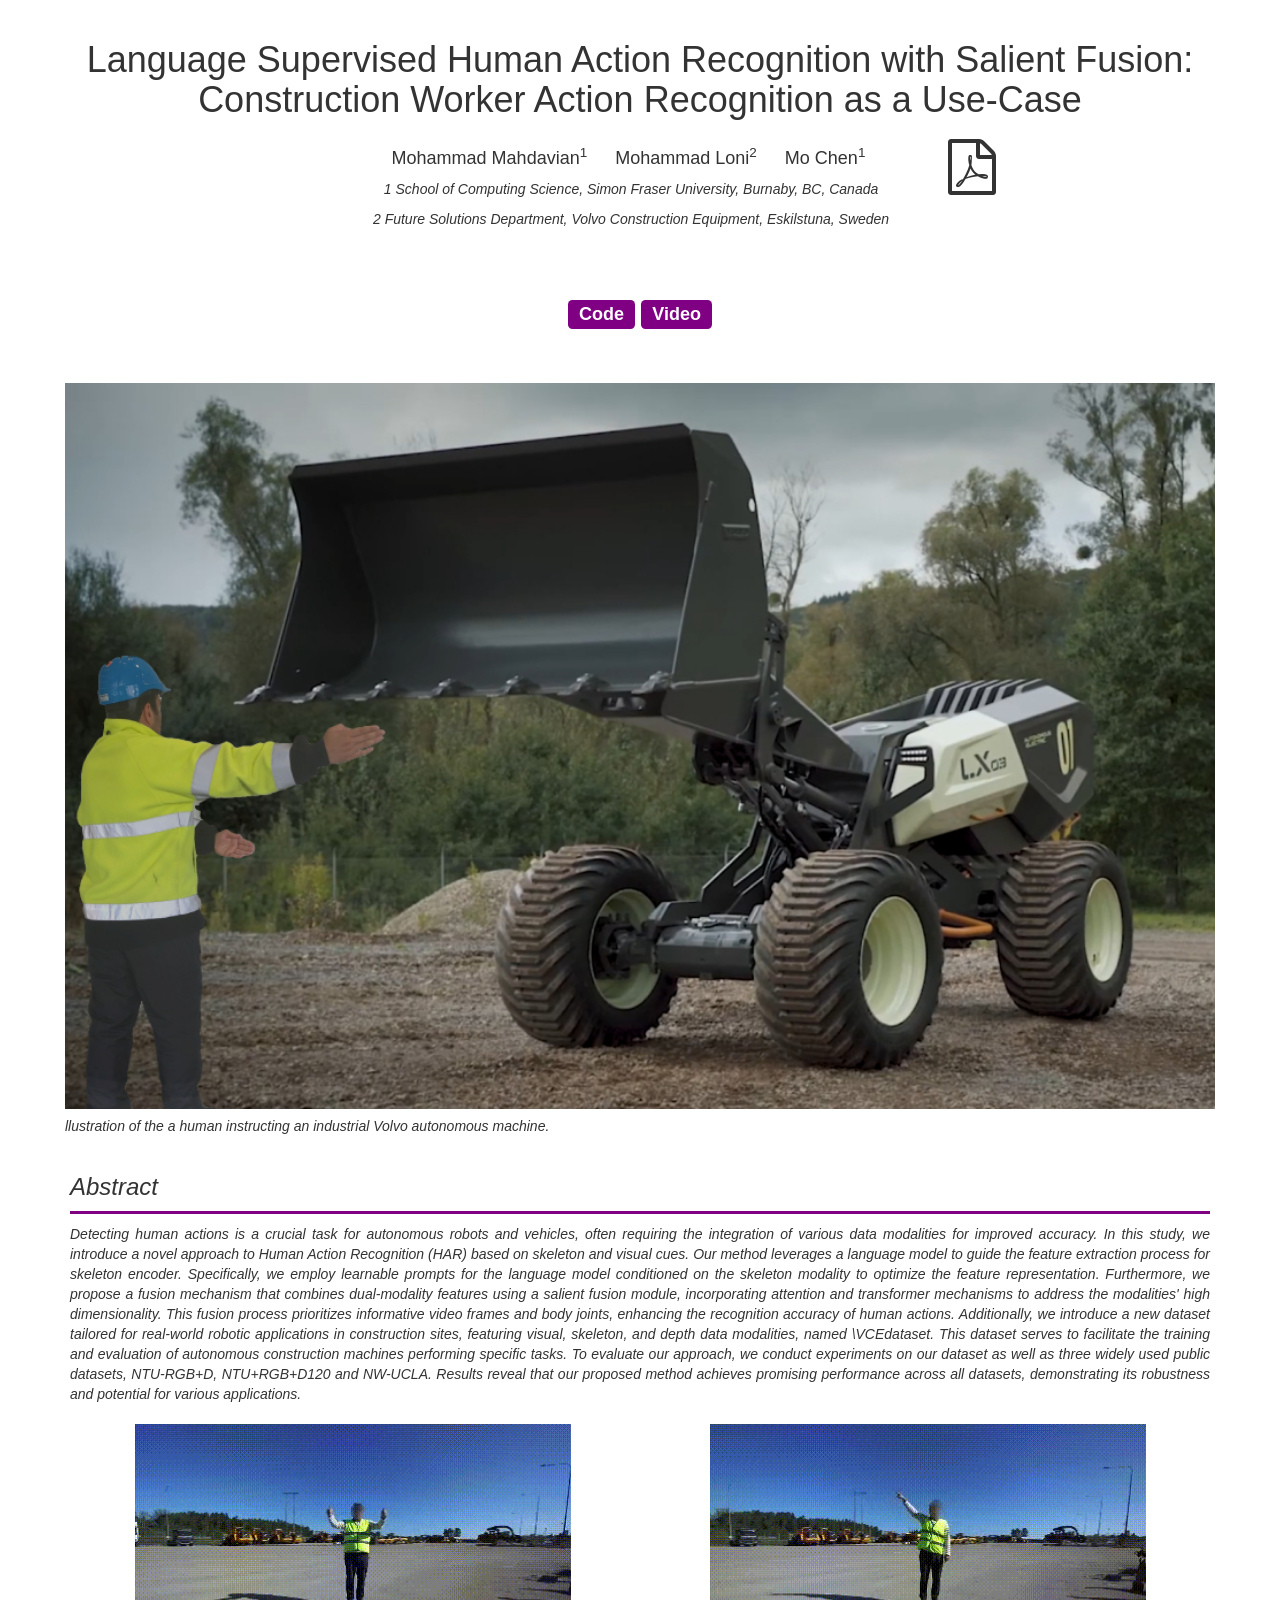
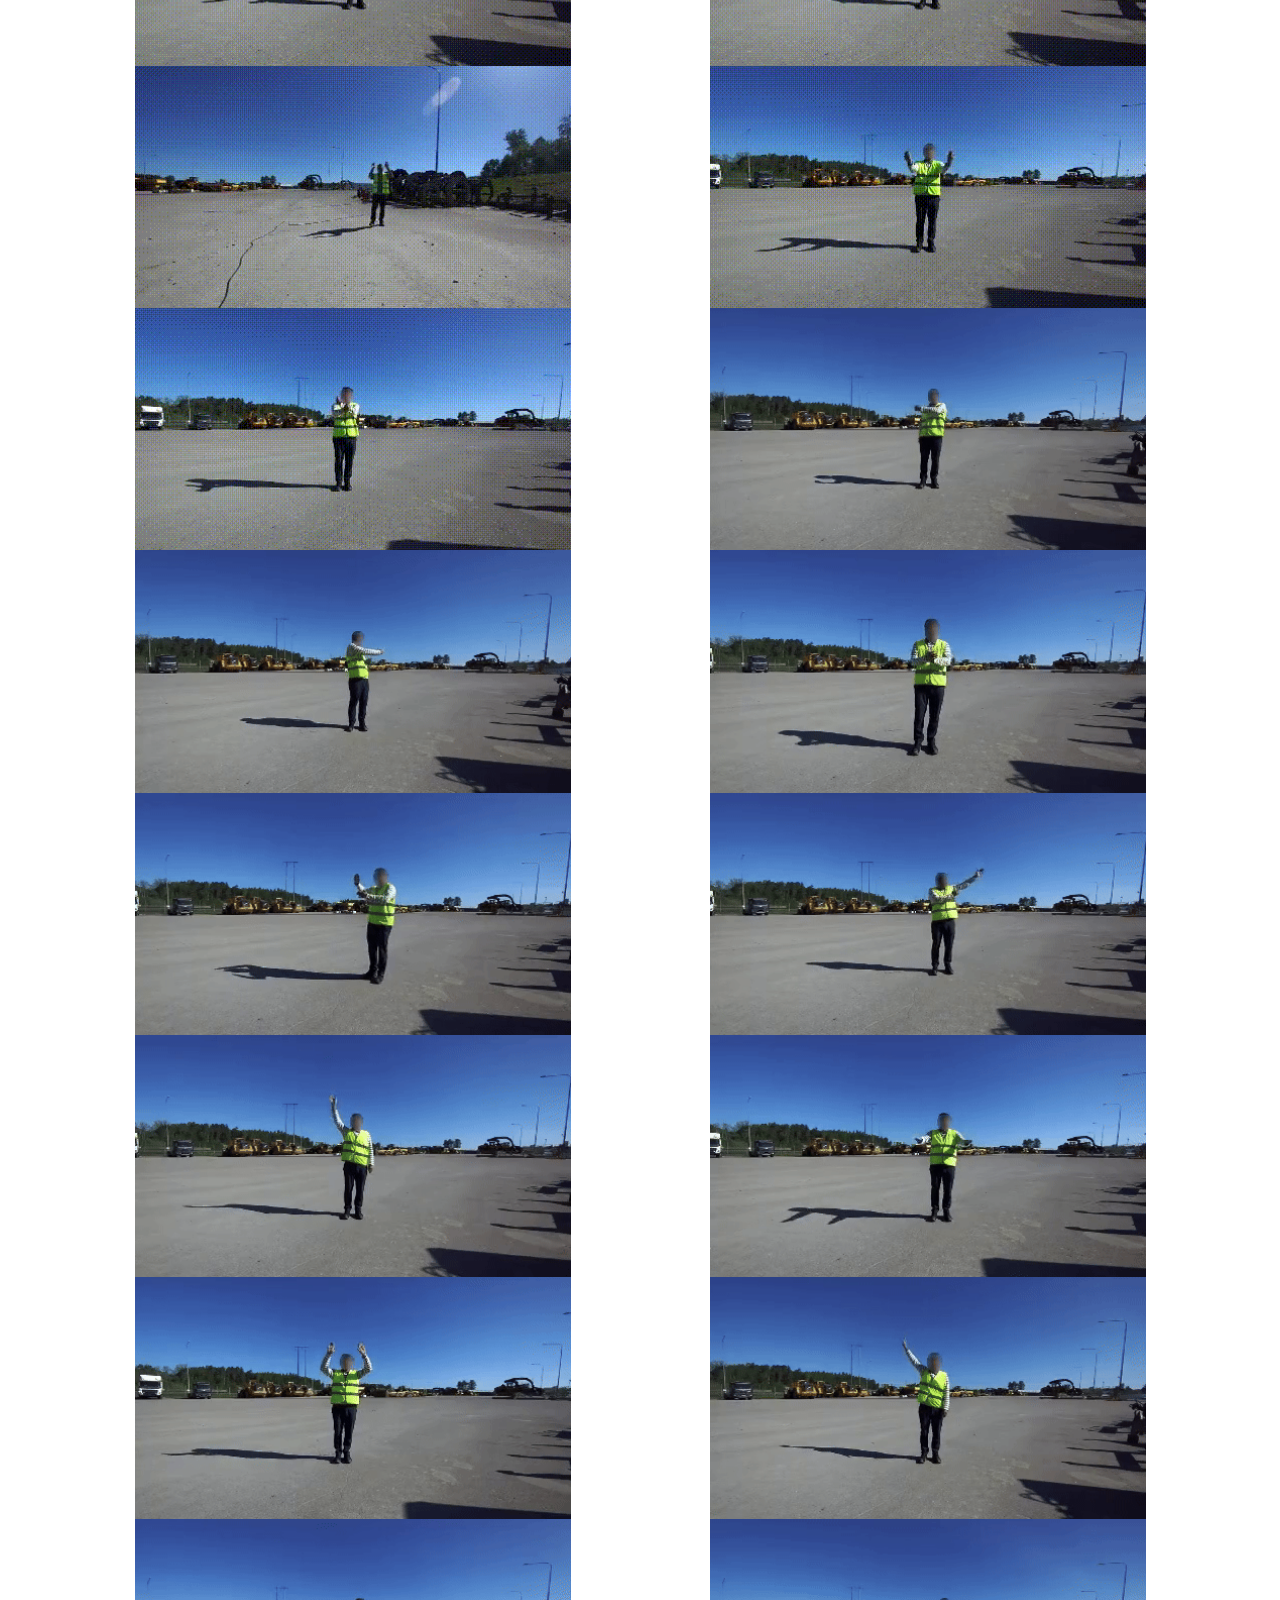
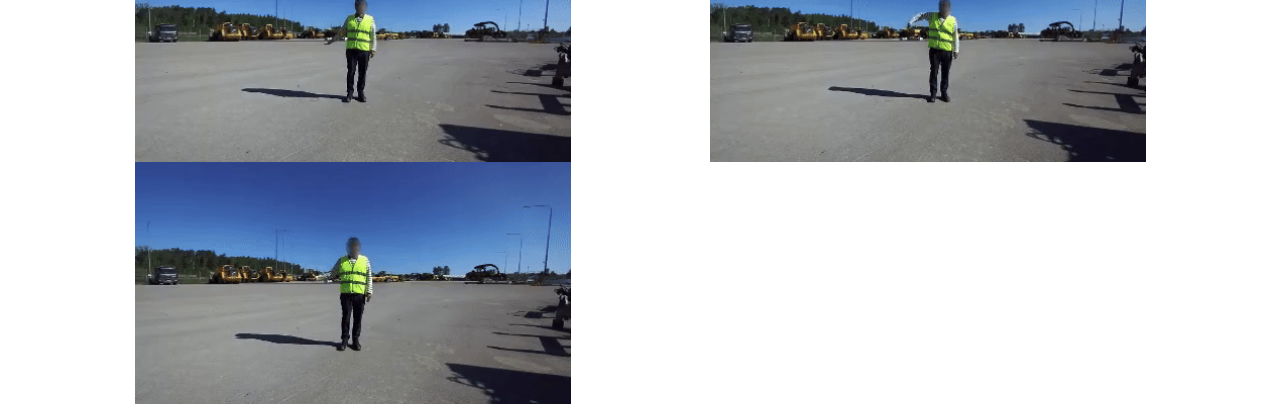
==== ls_har/index.html @ cda3a7a1 "update" ====
<html lang="en">
<head>
    <title>LS_HAR</title>
    <meta name="description" content="Project page for Language Supervised Human Action Recognition with Salient Fusion: Construction Worker Action Recognition as a Use-Case.">
    <meta name="viewport" content="width=device-width, initial-scale=1, user-scalable=yes">
    <meta charset="utf-8">

    <link rel="stylesheet" href="https://maxcdn.bootstrapcdn.com/bootstrap/3.4.1/css/bootstrap.min.css">
    <link rel="stylesheet" href="https://cdnjs.cloudflare.com/ajax/libs/font-awesome/4.7.0/css/font-awesome.min.css">
    <link href="style.css" rel="stylesheet">
    <script src="https://ajax.googleapis.com/ajax/libs/jquery/3.4.1/jquery.min.js"></script>
    <script src="https://maxcdn.bootstrapcdn.com/bootstrap/3.4.1/js/bootstrap.min.js"></script>    
</head>
<body>


<!--Title-->    
<div class="container" style="text-align:center; padding:2rem 15px">
    <div class="row" style="text-align:center">
        <h1>Language Supervised Human Action Recognition with Salient Fusion: Construction Worker Action Recognition as a Use-Case</h1>
    </div>
    <div class="row" style="text-align:center">
        <div class="col-xs-0 col-md-3"></div>
        <div class="col-xs-12 col-md-6">
        <h4>
            <!-- How to write authors and how to do we need links?-->
            <nobr>Mohammad Mahdavian<sup>1</sup></nobr><sup></sup> &emsp;
            <nobr>Mohammad Loni<sup>2</sup></nobr><sup></sup> &emsp;
            <nobr>Mo Chen<sup>1</sup></nobr><sup></sup> </a>&emsp;
        </h4>

        <p><em><center>1 School of Computing Science, Simon Fraser University, Burnaby, BC, Canada  &emsp;</center></em></p>
        <p><em><center>2 Future Solutions Department, Volvo Construction Equipment, Eskilstuna, Sweden  &emsp;</center></em></p>

            <!-- <sup>2</sup> Shanghai Jiao Tong University &emsp;
        <sup>3</sup> Tencent AI Lab, Shenzhen -->
        <!-- Rosie Labs, <nobr>Simon Fraser University</nobr>, <nobr>Burnaby</nobr>, British Columbia,
        <nobr>Canada</nobr> -->
        </div>
        <div class="hidden-xs hidden-sm col-md-1" style="text-align:left; margin-left:0px; margin-right:0px">
        <a href="" style="color:inherit">
            <i class="fa fa-file-pdf-o fa-4x"></i></a> 
        </div>
        <!-- <div class="hidden-xs hidden-sm col-md-2" style="text-align:left; margin-left:0px;">
        <a href="https://github.com/monniert/dti-clustering" style="color:inherit">
            <i class="fa fa-github fa-4x"></i></a>
        </div> -->
    </div>
</div>





<!--Links-->
<div class="container" style="text-align:center; padding:1rem">
    <h3 style="text-align:center; padding-top:1rem; padding-bottom: 2em">
      <!--<a class="label label-info" href="resrc/paper.pdf">Paper</a>
      <a class="label label-info" href="resrc/annotate_no_gpt.csv">Annotations</a>
      <a class="label label-info" href="resrc/annotate_gpt.csv">Annotations  w/Results</a>
      <a class="label label-info" href="https://dev9032.d1ab6be83l9u2m.amplifyapp.com/">Annotation Website</a>
      <a class="label label-info" href="resrc/ref.bib">BibTeX</a> -->
        
      <!--       <a class="label label-info" href="resrc/arxiv-followahead.pdf">arxiv</a> -->
      <a class="label label-info" href="https://github.com/saharLeisiazar/follow-ahead-ros">Code</a>
      <a class="label label-info" href="https://youtu.be/1O9NRZH03aY">Video</a>
    </h3>
    <img src="resrc/VCE_Usecase_5.jpg" alt="teaser.png" class="text-center" style="width: 100%; max-width: 2000px">
    <p><h5><em>llustration of the a human instructing an industrial Volvo autonomous machine.</h5></p>    
</div>



<div class="container">
    <h3>Abstract</h3>
    <hr/>
    <p>
Detecting human actions is a crucial task for autonomous robots and vehicles, often requiring the integration of various data modalities for improved accuracy. 
        In this study, we introduce a novel approach to Human Action Recognition (HAR) based on skeleton and visual cues. Our method leverages a language model to guide the feature extraction process for skeleton encoder. 
        Specifically, we employ learnable prompts for the language model conditioned on the skeleton modality to optimize the feature representation. 
        Furthermore, we propose a fusion mechanism that combines dual-modality features using a salient fusion module, incorporating attention and transformer mechanisms to address the modalities' high dimensionality. 
        This fusion process prioritizes informative video frames and body joints, enhancing the recognition accuracy of human actions. 
        Additionally, we introduce a new dataset tailored for real-world robotic applications in construction sites, featuring visual, skeleton, and depth data modalities, named \VCEdataset. 
        This dataset serves to facilitate the training and evaluation of autonomous construction machines performing specific tasks. To evaluate our approach,
        we conduct experiments on our dataset as well as three widely used public datasets, NTU-RGB+D, NTU+RGB+D120 and NW-UCLA. 
        Results reveal that our proposed method achieves promising performance across all datasets, demonstrating its robustness and potential for various applications.
    </p>



          <div class="row" style="text-align:center; padding: 1rem">
          <div class="col-sm-6">
              <img src="resrc/gifs/AllOK_1_anonymized.gif" alt="dti.png"  class="text-center" style="width: 80%; max-width: 1100px">
            </div>
            <div class="col-sm-6">
              <img src="resrc/gifs/ArmCircle_1_anonymized.gif" alt="deep_tsf.png"  class="text-center" style="width: 80%; max-width: 1100px">
            </div>
          <div class="col-sm-6">
              <img src="resrc/gifs/BackUp_2_anonymized.gif" alt="deep_tsf.png"  class="text-center" style="width: 80%; max-width: 1100px">
            </div>
            <div class="col-sm-6">
              <img src="resrc/gifs/Come_1_anonymized.gif" alt="dti.png"  class="text-center" style="width: 80%; max-width: 1100px">
            </div>
            <div class="col-sm-6">
              <img src="resrc/gifs/Emergency_1_anonymized.gif" alt="deep_tsf.png"  class="text-center" style="width: 80%; max-width: 1100px">
            </div>
            <div class="col-sm-6">
              <img src="resrc/gifs/Exc_Swing_Left_1_anonymized-ezgif.com-video-to-gif-converter.gif" alt="deep_tsf.png"  class="text-center" style="width: 80%; max-width: 1100px">
            </div>
            <div class="col-sm-6">
              <img src="resrc/gifs/Exc_Swing_Right_1_anonymized-ezgif.com-video-to-gif-converter.gif" alt="dti.png"  class="text-center" style="width: 80%; max-width: 1100px">
            </div>
            <div class="col-sm-6">
              <img src="resrc/gifs/FollowMe_Clapping_1_anonymized-ezgif.com-video-to-gif-converter.gif" alt="deep_tsf.png"  class="text-center" style="width: 80%; max-width: 1100px">
            </div>
            <div class="col-sm-6">
              <img src="resrc/gifs/Left_1_anonymized-ezgif.com-video-to-gif-converter.gif" alt="deep_tsf.png"  class="text-center" style="width: 80%; max-width: 1100px">
            </div>
          <div class="col-sm-6">
              <img src="resrc/gifs/Right_1_anonymized-ezgif.com-video-to-gif-converter.gif" alt="dti.png"  class="text-center" style="width: 80%; max-width: 1100px">
            </div>
            <div class="col-sm-6">
              <img src="resrc/gifs/SeeMe_1_anonymized-ezgif.com-video-to-gif-converter.gif" alt="deep_tsf.png"  class="text-center" style="width: 80%; max-width: 1100px">
            </div>
            <div class="col-sm-6">
              <img src="resrc/gifs/Slow_Down_1_anonymized-ezgif.com-video-to-gif-converter.gif" alt="deep_tsf.png"  class="text-center" style="width: 80%; max-width: 1100px">
            </div>
	                <div class="col-sm-6">
              <img src="resrc/gifs/Stop_1_anonymized-ezgif.com-video-to-gif-converter.gif" alt="dti.png"  class="text-center" style="width: 80%; max-width: 1100px">
            </div>
            <div class="col-sm-6">
              <img src="resrc/gifs/WL_Lift_Down_1_anonymized-ezgif.com-video-to-gif-converter.gif" alt="deep_tsf.png"  class="text-center" style="width: 80%; max-width: 1100px">
            </div>
            <div class="col-sm-6">
              <img src="resrc/gifs/WL_Lift_Up_1_anonymized-ezgif.com-video-to-gif-converter.gif" alt="deep_tsf.png"  class="text-center" style="width: 80%; max-width: 1100px">
            </div>
          <div class="col-sm-6">
              <img src="resrc/gifs/WL_Tilt_Down_1_anonymized-ezgif.com-video-to-gif-converter.gif" alt="dti.png"  class="text-center" style="width: 80%; max-width: 1100px">
            </div>
            <div class="col-sm-6">
              <img src="resrc/gifs/WL_Tilt_UP_1_anonymized-ezgif.com-video-to-gif-converter.gif" alt="deep_tsf.png"  class="text-center" style="width: 80%; max-width: 1100px">
            </div>
      </div>


  <!--    <div class="row" style="text-align:center; padding:1rem">
          <div class="col-sm-6">
            <p><h5><center>Performance evaluation of MCTS-DRL in the absence
              of obstacles with the human walking in straight line (left
              figure) and the presence of an obstacle (right figure) in
              which the robot turned left to avoid occlusion. The robot
              and human’s trajectories are shown with points and line,
              respectively. The side bar shows the time starting with the
              purple and ending with red color, respectively.</center></h5></p>
          </div>
          <div class="col-sm-6">
            <p><h5><center>Performance evaluation of MCTS-DRL in the absence
              of obstacles with the human walking in a U -shaped path
              (left figure) and the presence of an obstacle (right figure) in
              which the robot changed its direction to avoid occlusion. The
              robot and human’s orientation is shown with the green arrows
              at the time of direction altering. The robot and human’s
              trajectories are shown with points and line, respectively. The
              side bar shows the time starting with the purple and ending
              with red color, respectively.</center></h5></p>
          </div>
      </div> -->

<!--       <h4 style="padding-top:0.5em">BibTeX</h4>
      If you find this work useful for your research, please cite:
      <div class="card">
        <div class="card-block">
          <pre class="card-text clickselect">
            @inproceedings{X,
            title={An MCTS-DRL Based Obstacle and Occlusion Avoidance Methodology in Robotic Follow-Ahead Applications},
            author={Leisiazar, Sahar AND Park, Edward AND Lim, Angelica AND Chen, Mo},   
            booktitle={IEEE/RSJ International Conference on Intelligent Robots and Systems (IROS)},
            year={2023},
            }
          </pre>
        </div>
      </div> -->

</div>      


</body>
</html>
---- ls_har/style.css ----
h1 {
	margin-bottom: 2rem;
}

h5{
  font-weight: normal;
  text-align: justify;
}
a {
	color: #800084;
}

a:hover {
  color: #cb5920;
  text-decoration: none;
}

hr {
  margin-top: 1rem;
  margin-bottom: 1rem;
  border: 0;
  border-top: 3px solid #800084;
}

hrs {
    margin-top: 1rem;
    margin-bottom: 1rem;
    border: 0;
    border-top: 1px solid #800084;
}

hr.new {
  margin-top: 1rem;
  margin-bottom: 1rem;
  border: 0;
  border-top: 2px solid #800084;
}


p {
  text-align: justify;
}

td {
  font-size: 5px;
  padding: 2px;
  text-align: center;
}

table {
  border-collapse: collapse;
  margin-bottom: 1.3em;
  width:80%;
}

.current_tab{font-weight: bold;}

.subdued_text{
  color: #999999;
  margin: 0px 1em 1em 0px;
}

.blank{
  height: 2em;
  clear: both;
}

.label-info {
  background-color: #800084;
}

.label-info[href]:hover {
  background-color: #cb5920;
}
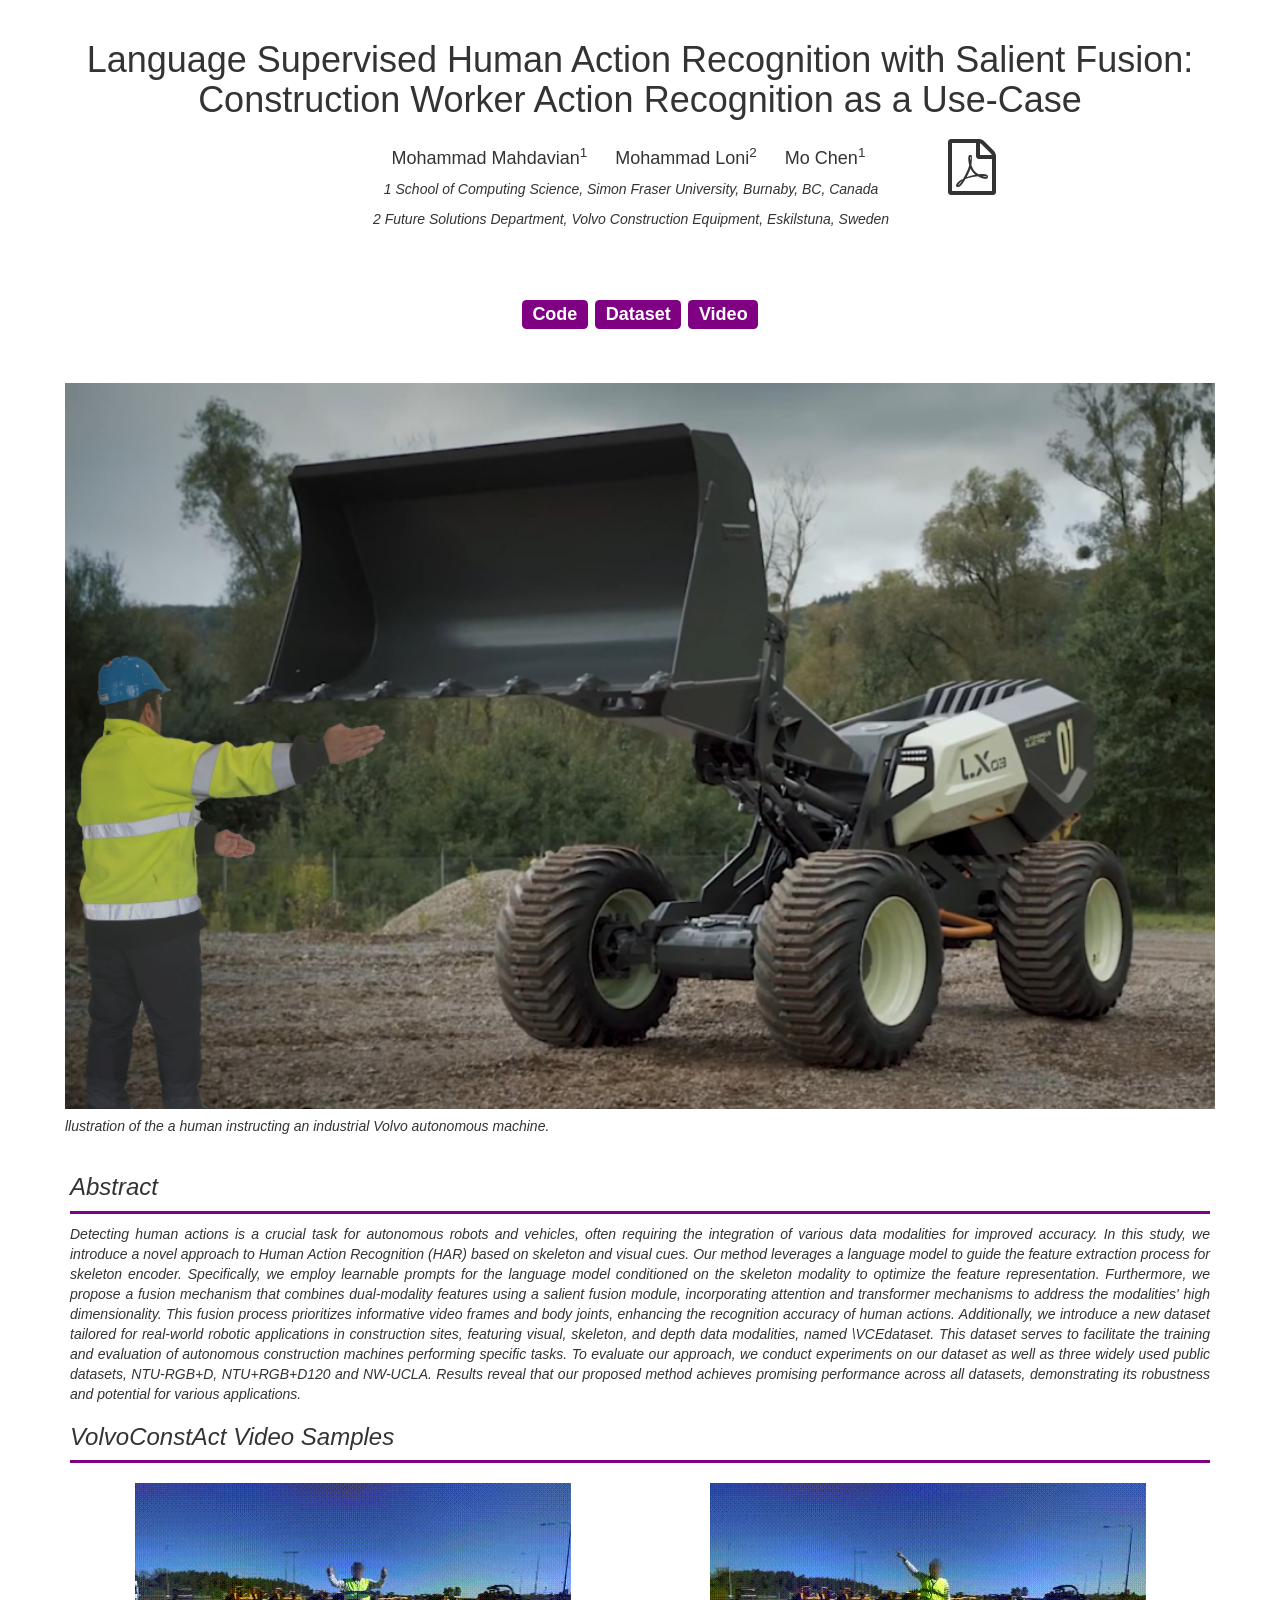
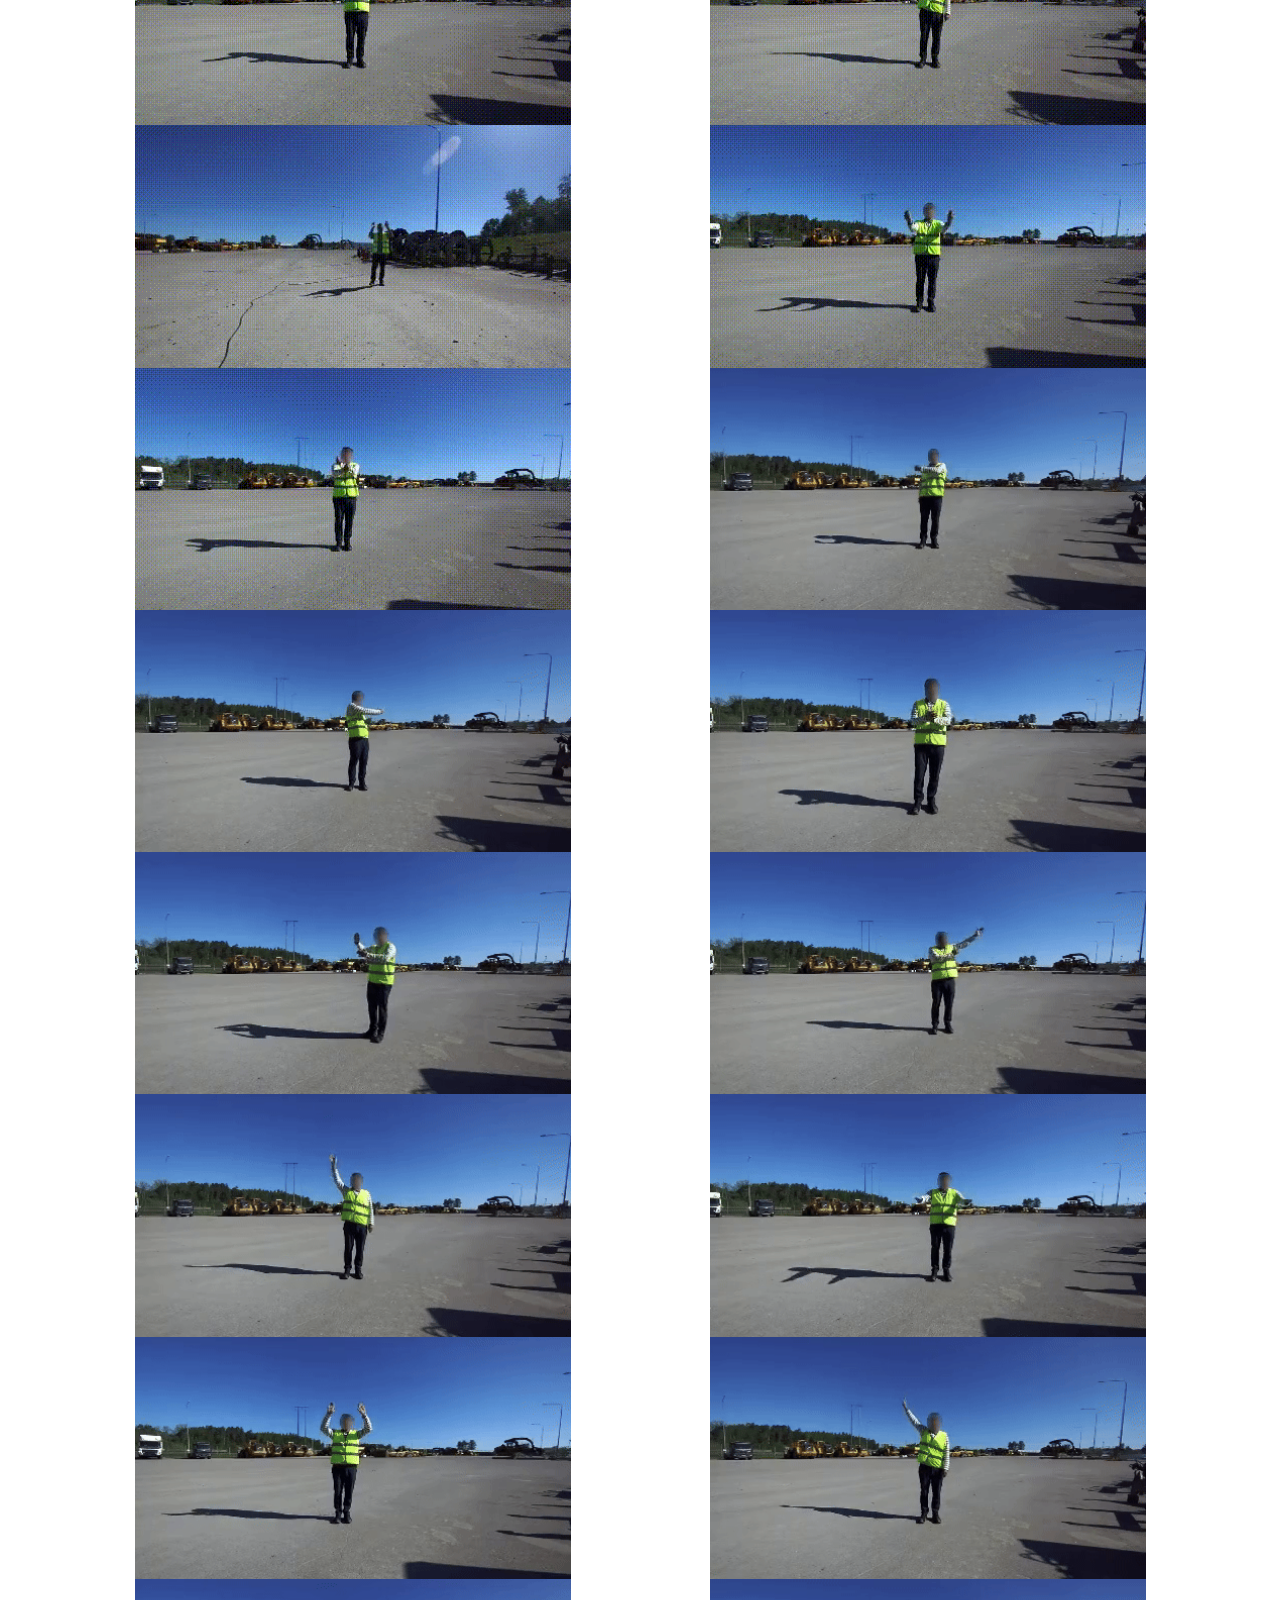
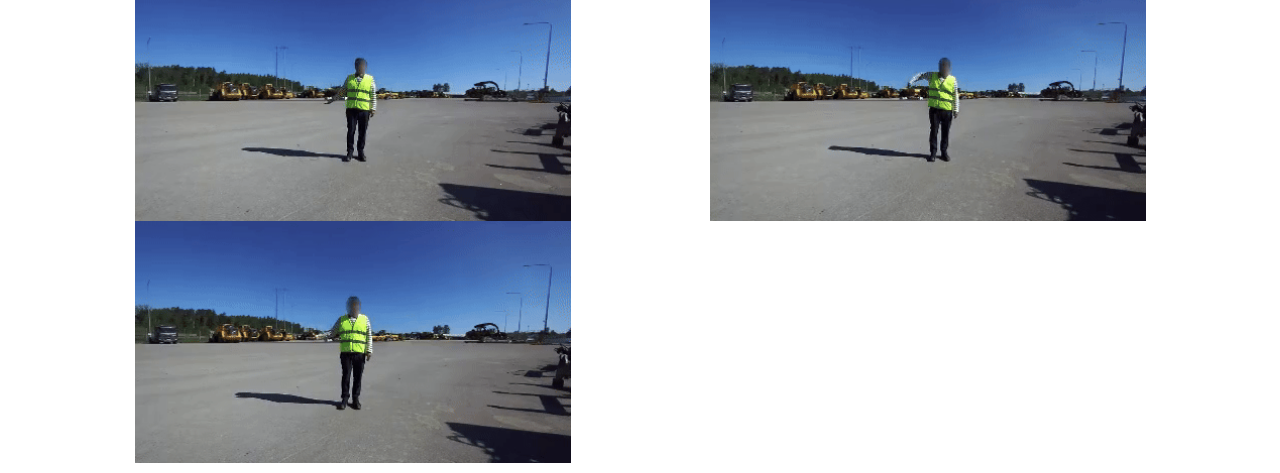
==== commit 56ccbbc4: "update" ====
--- a/ls_har/index.html
+++ b/ls_har/index.html
@@ -62,7 +62,8 @@
       <a class="label label-info" href="resrc/ref.bib">BibTeX</a> -->
         
       <!--       <a class="label label-info" href="resrc/arxiv-followahead.pdf">arxiv</a> -->
-      <a class="label label-info" href="https://github.com/saharLeisiazar/follow-ahead-ros">Code</a>
+      <a class="label label-info" href="https://github.com/VCEET/ConstAct_HAR_SFU">Code</a>
+      <a class="label label-info" href="https://vault.sfu.ca/index.php/s/TsY56IcvQ1hR6F2">Dataset</a>
       <a class="label label-info" href="https://youtu.be/1O9NRZH03aY">Video</a>
     </h3>
     <img src="resrc/VCE_Usecase_5.jpg" alt="teaser.png" class="text-center" style="width: 100%; max-width: 2000px">
@@ -85,6 +86,9 @@
         we conduct experiments on our dataset as well as three widely used public datasets, NTU-RGB+D, NTU+RGB+D120 and NW-UCLA. 
         Results reveal that our proposed method achieves promising performance across all datasets, demonstrating its robustness and potential for various applications.
     </p>
+
+    <h3>VolvoConstAct Video Samples</h3>
+    <hr/>
 
 
 
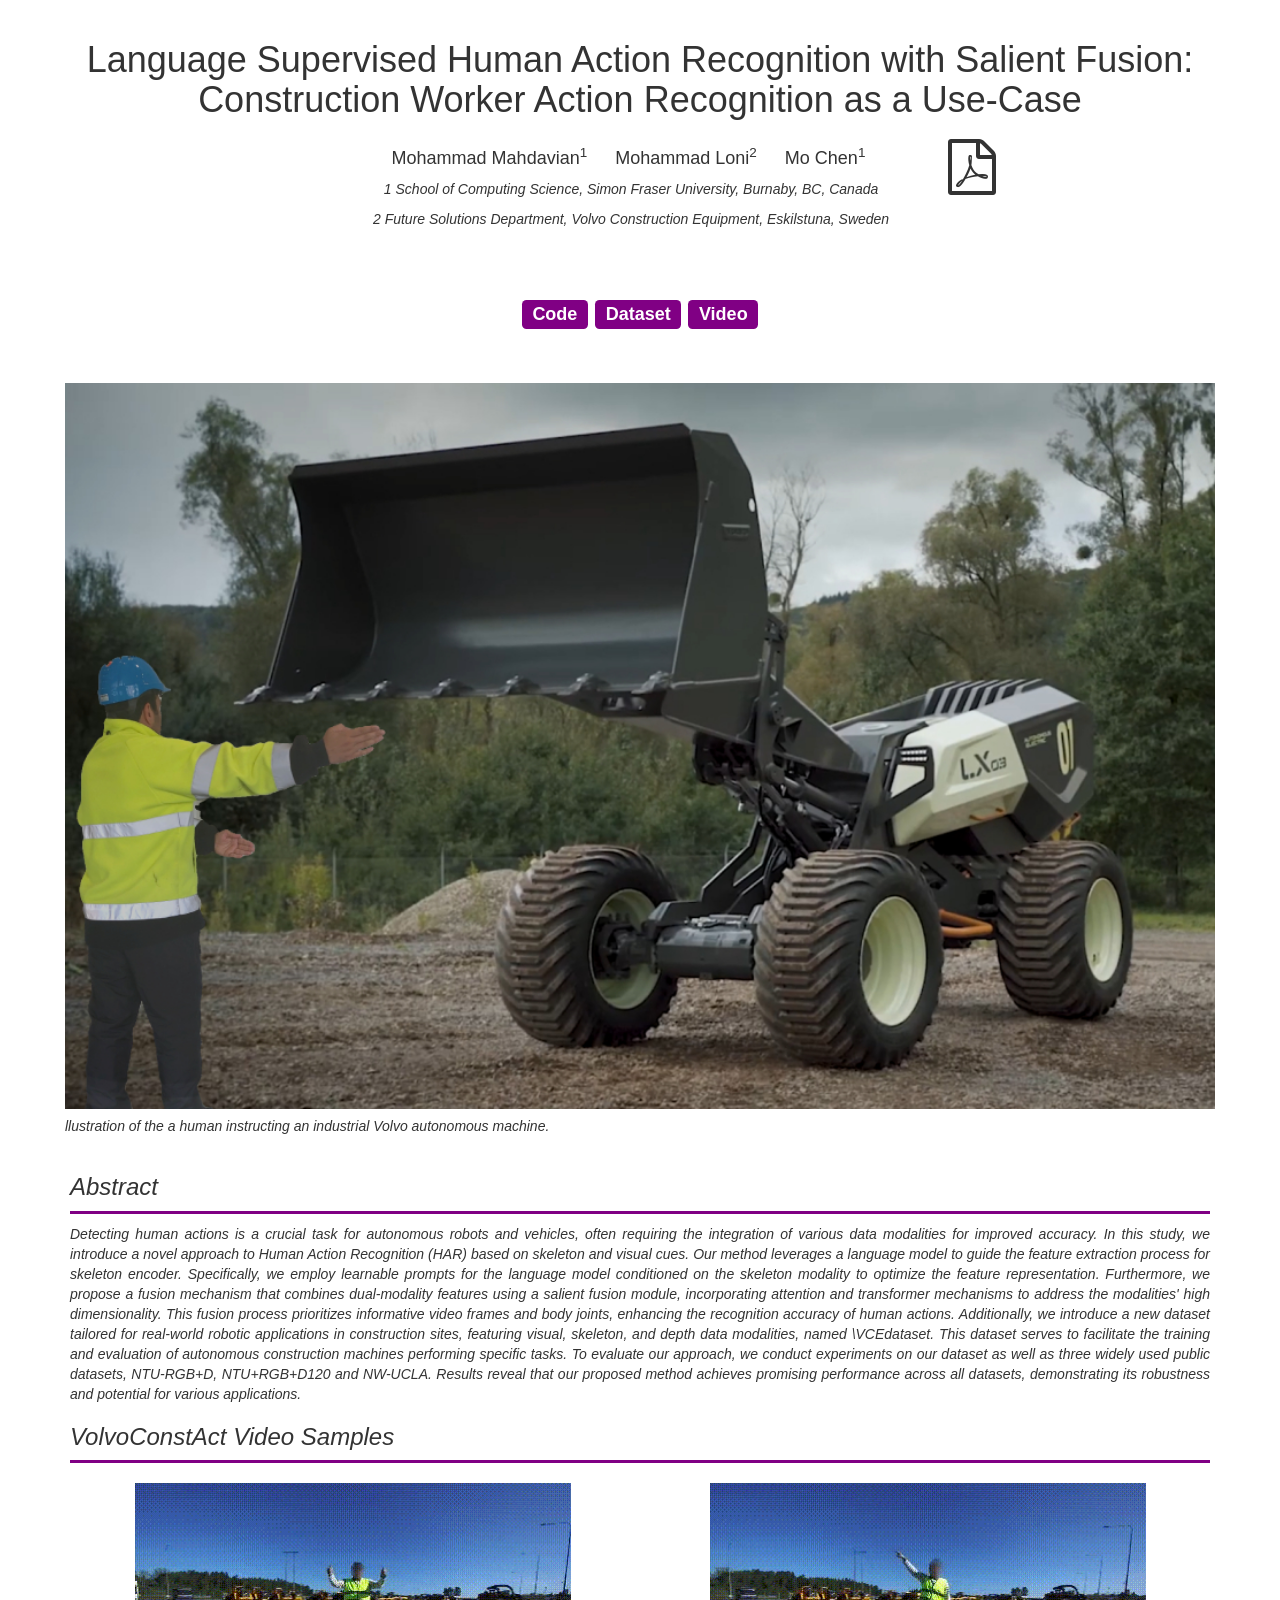
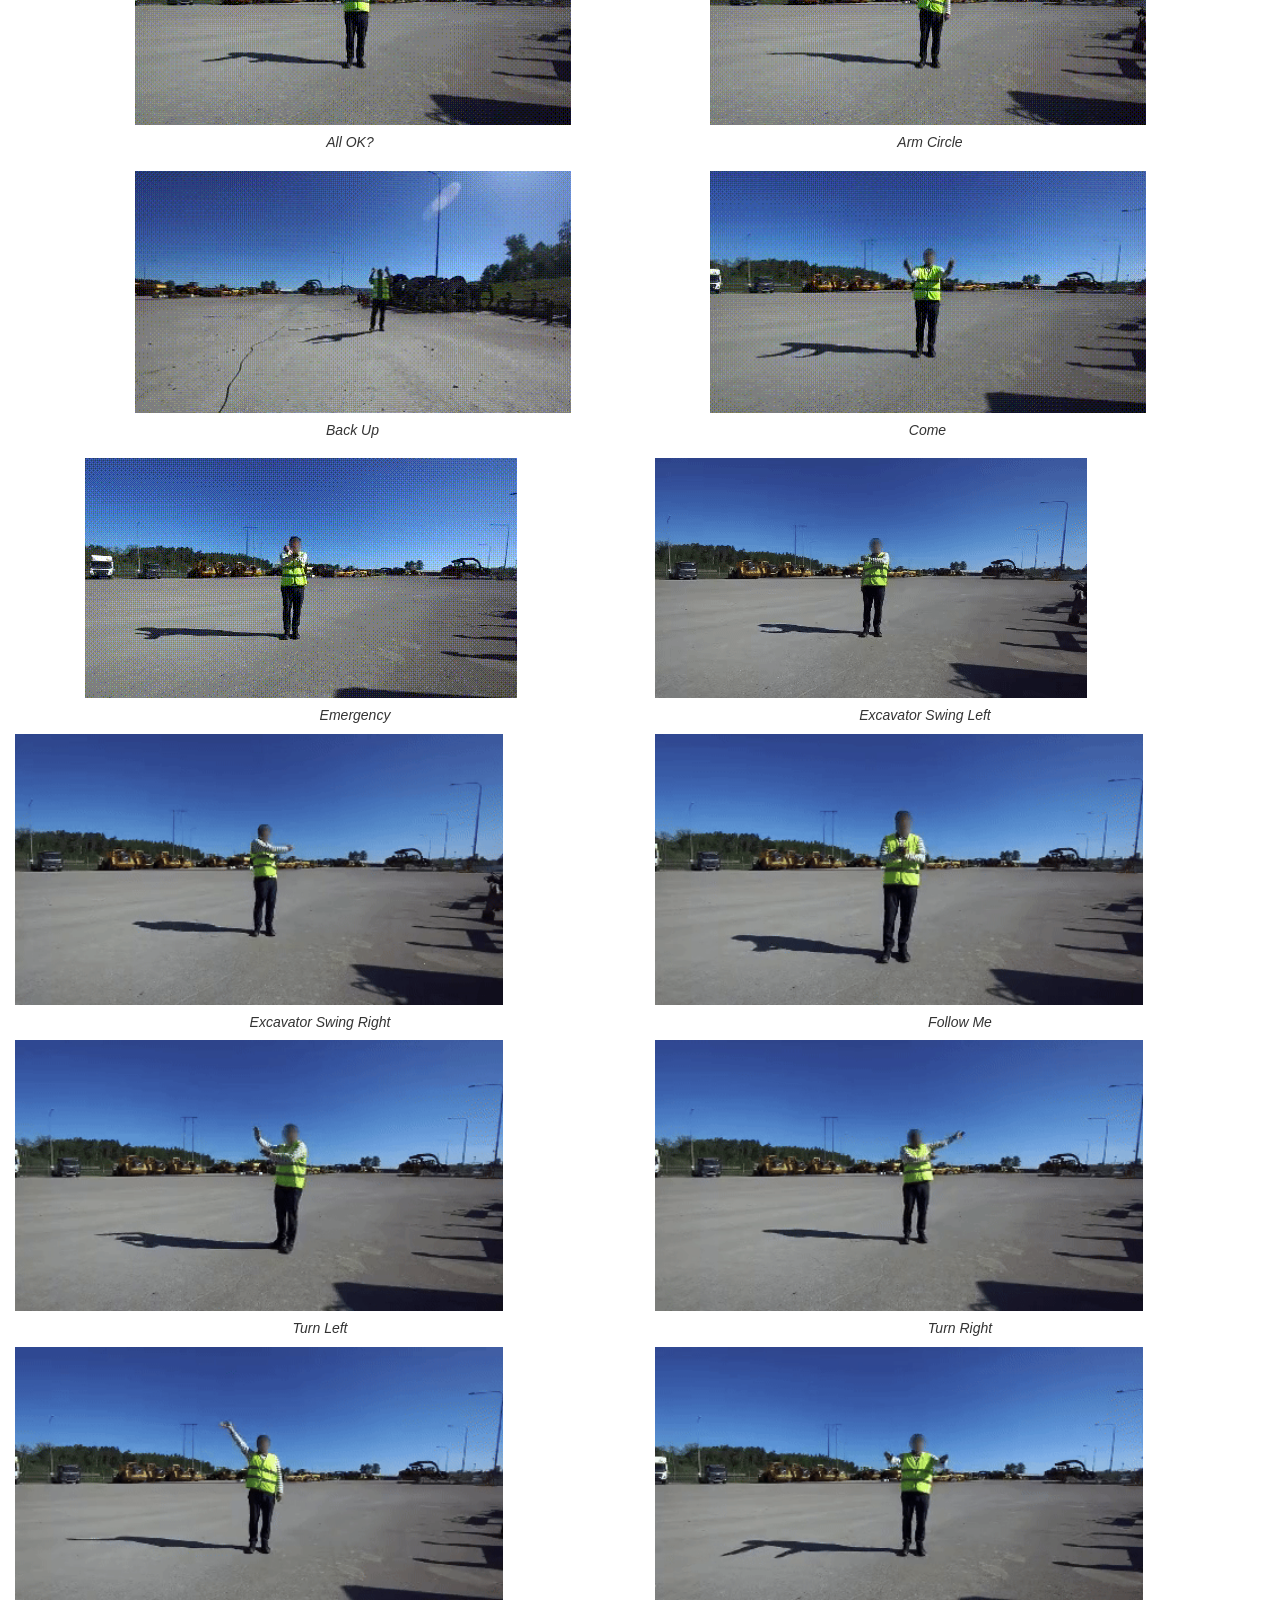
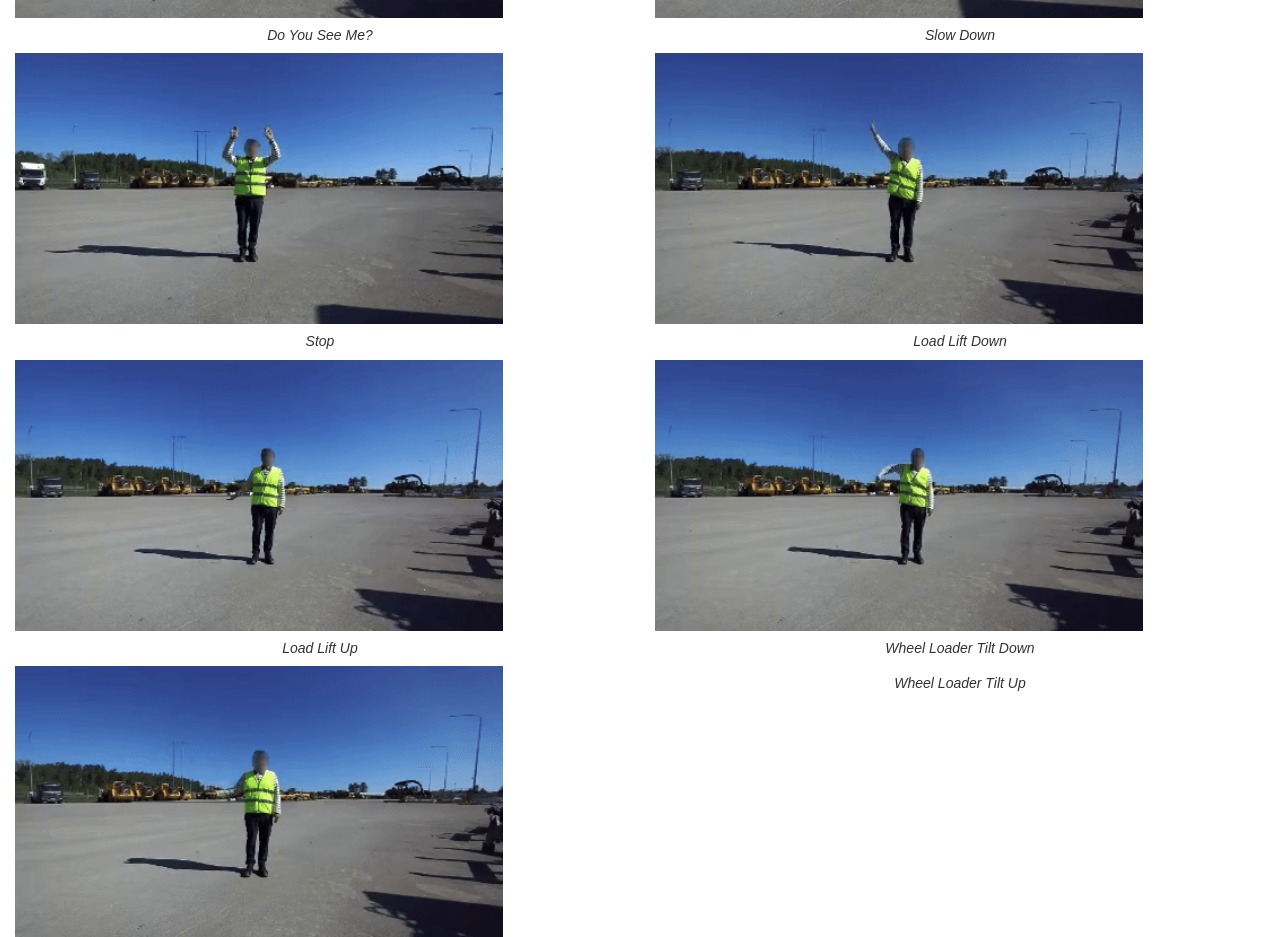
==== commit 490d7e7c: "update" ====
--- a/ls_har/index.html
+++ b/ls_har/index.html
@@ -99,51 +99,121 @@
             <div class="col-sm-6">
               <img src="resrc/gifs/ArmCircle_1_anonymized.gif" alt="deep_tsf.png"  class="text-center" style="width: 80%; max-width: 1100px">
             </div>
+	          <div class="row" style="text-align:center; padding:1rem">
+          <div class="col-sm-6">
+            <p><h5><center>All OK?</center></h5></p>
+          </div>
+          <div class="col-sm-6">
+            <p><h5><center>Arm Circle</center></h5></p>
+          </div>
+      </div>
           <div class="col-sm-6">
               <img src="resrc/gifs/BackUp_2_anonymized.gif" alt="deep_tsf.png"  class="text-center" style="width: 80%; max-width: 1100px">
             </div>
             <div class="col-sm-6">
               <img src="resrc/gifs/Come_1_anonymized.gif" alt="dti.png"  class="text-center" style="width: 80%; max-width: 1100px">
             </div>
+          <div class="col-sm-6">
+            <p><h5><center>Back Up</center></h5></p>
+          </div>
+          <div class="col-sm-6">
+            <p><h5><center>Come</center></h5></p>
+          </div>
+      </div>
             <div class="col-sm-6">
               <img src="resrc/gifs/Emergency_1_anonymized.gif" alt="deep_tsf.png"  class="text-center" style="width: 80%; max-width: 1100px">
             </div>
             <div class="col-sm-6">
               <img src="resrc/gifs/Exc_Swing_Left_1_anonymized-ezgif.com-video-to-gif-converter.gif" alt="deep_tsf.png"  class="text-center" style="width: 80%; max-width: 1100px">
             </div>
+
+         <div class="col-sm-6">
+            <p><h5><center>Emergency</center></h5></p>
+          </div>
+          <div class="col-sm-6">
+            <p><h5><center>Excavator Swing Left</center></h5></p>
+          </div>
+          </div>
+
             <div class="col-sm-6">
               <img src="resrc/gifs/Exc_Swing_Right_1_anonymized-ezgif.com-video-to-gif-converter.gif" alt="dti.png"  class="text-center" style="width: 80%; max-width: 1100px">
             </div>
             <div class="col-sm-6">
               <img src="resrc/gifs/FollowMe_Clapping_1_anonymized-ezgif.com-video-to-gif-converter.gif" alt="deep_tsf.png"  class="text-center" style="width: 80%; max-width: 1100px">
             </div>
+         <div class="col-sm-6">
+            <p><h5><center>Excavator Swing Right</center></h5></p>
+          </div>
+          <div class="col-sm-6">
+            <p><h5><center>Follow Me</center></h5></p>
+          </div>
+           </div>
+
             <div class="col-sm-6">
               <img src="resrc/gifs/Left_1_anonymized-ezgif.com-video-to-gif-converter.gif" alt="deep_tsf.png"  class="text-center" style="width: 80%; max-width: 1100px">
             </div>
           <div class="col-sm-6">
               <img src="resrc/gifs/Right_1_anonymized-ezgif.com-video-to-gif-converter.gif" alt="dti.png"  class="text-center" style="width: 80%; max-width: 1100px">
             </div>
+
+
+         <div class="col-sm-6">
+            <p><h5><center>Turn Left</center></h5></p>
+          </div>
+          <div class="col-sm-6">
+            <p><h5><center>Turn Right</center></h5></p>
+          </div>
+        </div>
+
             <div class="col-sm-6">
               <img src="resrc/gifs/SeeMe_1_anonymized-ezgif.com-video-to-gif-converter.gif" alt="deep_tsf.png"  class="text-center" style="width: 80%; max-width: 1100px">
             </div>
             <div class="col-sm-6">
               <img src="resrc/gifs/Slow_Down_1_anonymized-ezgif.com-video-to-gif-converter.gif" alt="deep_tsf.png"  class="text-center" style="width: 80%; max-width: 1100px">
             </div>
+	              <div class="col-sm-6">
+            <p><h5><center>Do You See Me?</center></h5></p>
+          </div>
+          <div class="col-sm-6">
+            <p><h5><center>Slow Down</center></h5></p>
+          </div>
+      </div>
+
 	                <div class="col-sm-6">
               <img src="resrc/gifs/Stop_1_anonymized-ezgif.com-video-to-gif-converter.gif" alt="dti.png"  class="text-center" style="width: 80%; max-width: 1100px">
             </div>
             <div class="col-sm-6">
               <img src="resrc/gifs/WL_Lift_Down_1_anonymized-ezgif.com-video-to-gif-converter.gif" alt="deep_tsf.png"  class="text-center" style="width: 80%; max-width: 1100px">
             </div>
+	              <div class="col-sm-6">
+            <p><h5><center>Stop</center></h5></p>
+          </div>
+          <div class="col-sm-6">
+            <p><h5><center>Load Lift Down</center></h5></p>
+          </div>
+      </div>
+
             <div class="col-sm-6">
               <img src="resrc/gifs/WL_Lift_Up_1_anonymized-ezgif.com-video-to-gif-converter.gif" alt="deep_tsf.png"  class="text-center" style="width: 80%; max-width: 1100px">
             </div>
           <div class="col-sm-6">
               <img src="resrc/gifs/WL_Tilt_Down_1_anonymized-ezgif.com-video-to-gif-converter.gif" alt="dti.png"  class="text-center" style="width: 80%; max-width: 1100px">
             </div>
+	              <div class="col-sm-6">
+            <p><h5><center>Load Lift Up </center></h5></p>
+          </div>
+          <div class="col-sm-6">
+            <p><h5><center>Wheel Loader Tilt Down</center></h5></p>
+          </div>
+      </div>
+
             <div class="col-sm-6">
               <img src="resrc/gifs/WL_Tilt_UP_1_anonymized-ezgif.com-video-to-gif-converter.gif" alt="deep_tsf.png"  class="text-center" style="width: 80%; max-width: 1100px">
             </div>
+      </div>
+          <div class="col-sm-6">
+            <p><h5><center>Wheel Loader Tilt Up</center></h5></p>
+          </div>
       </div>
 
 
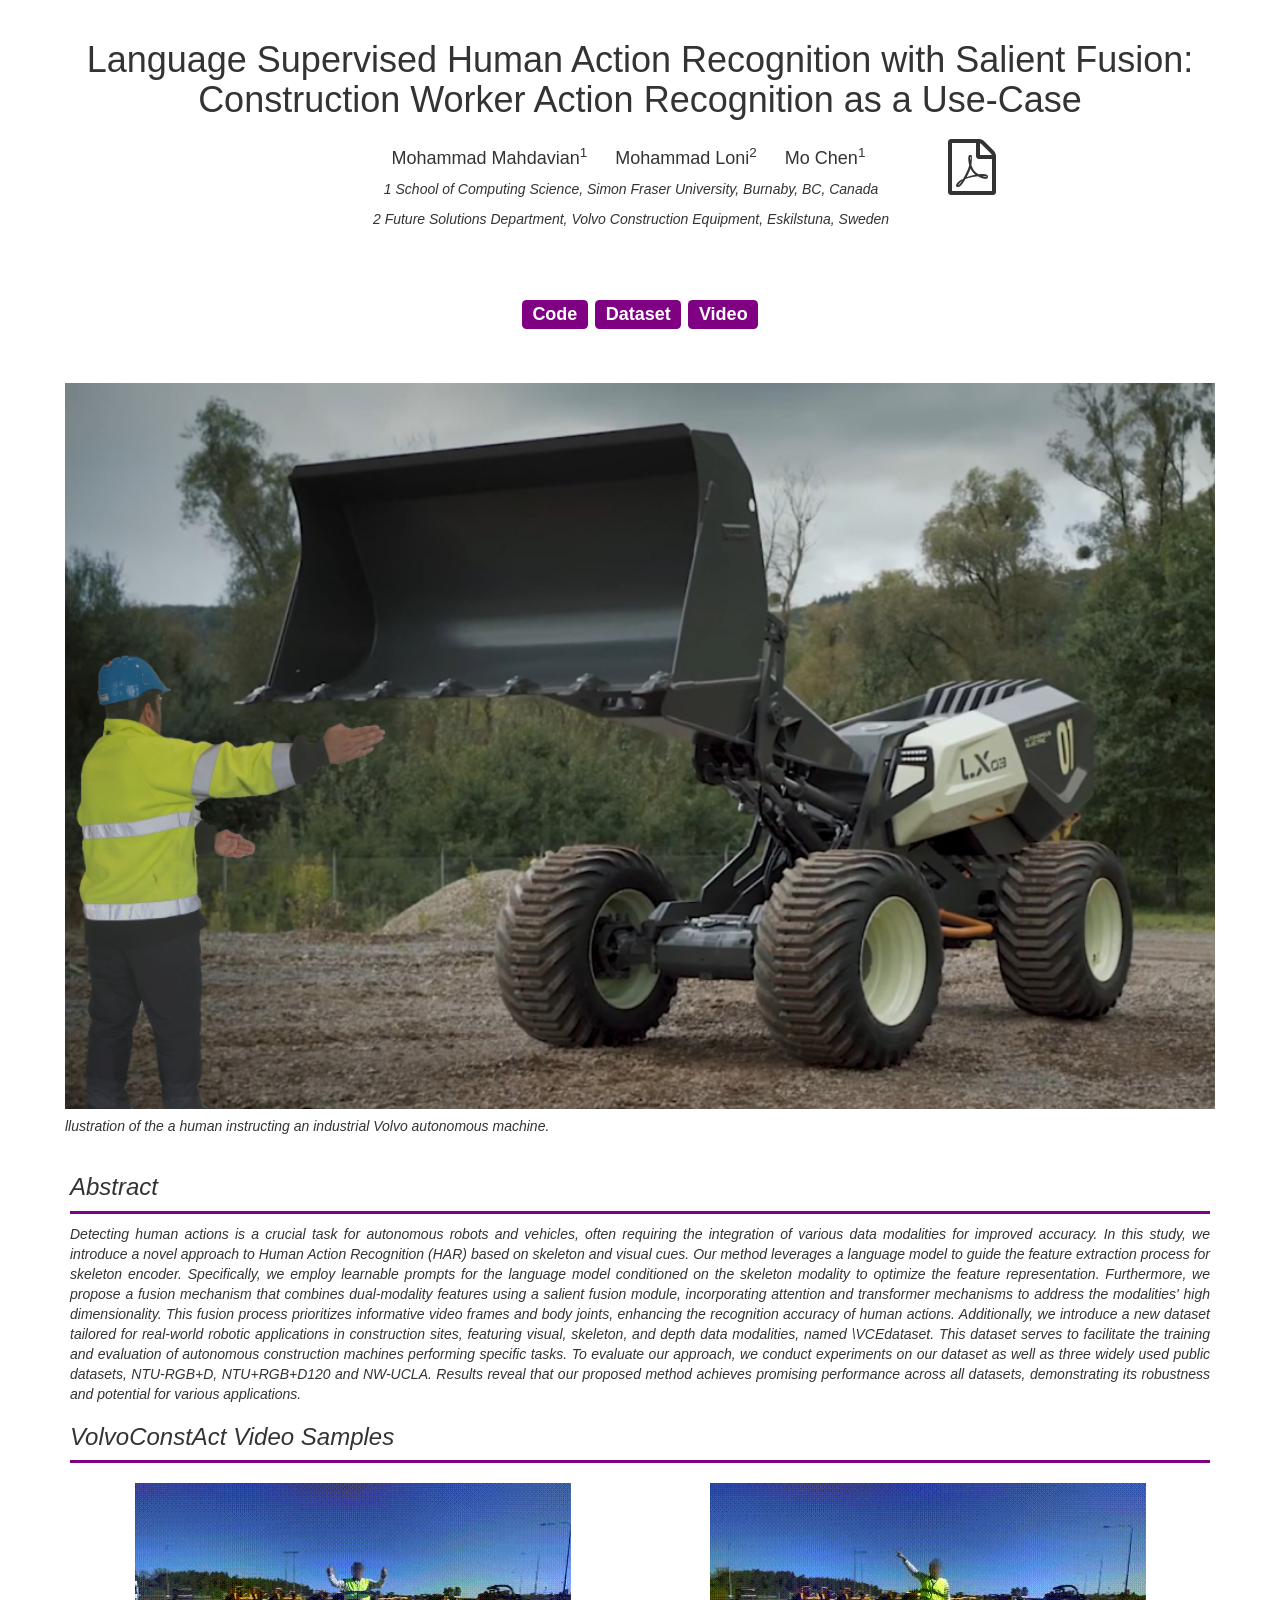
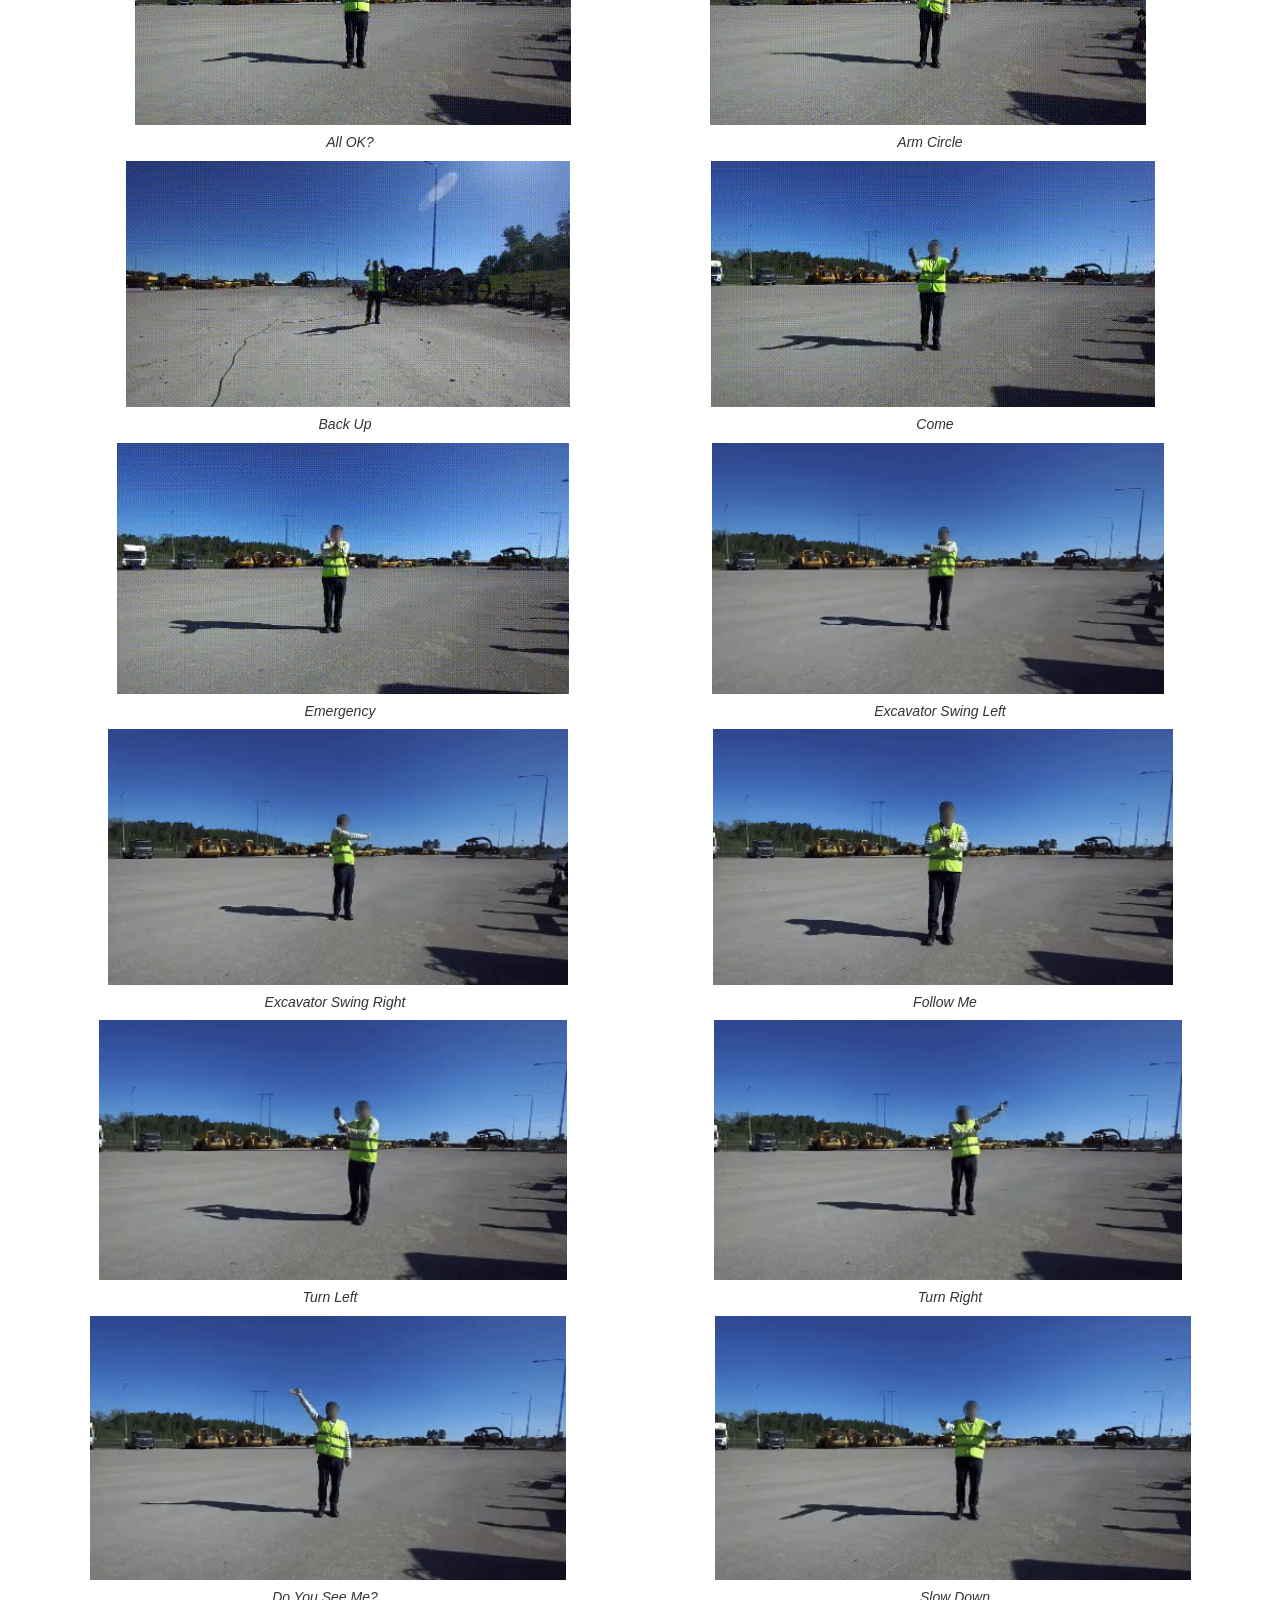
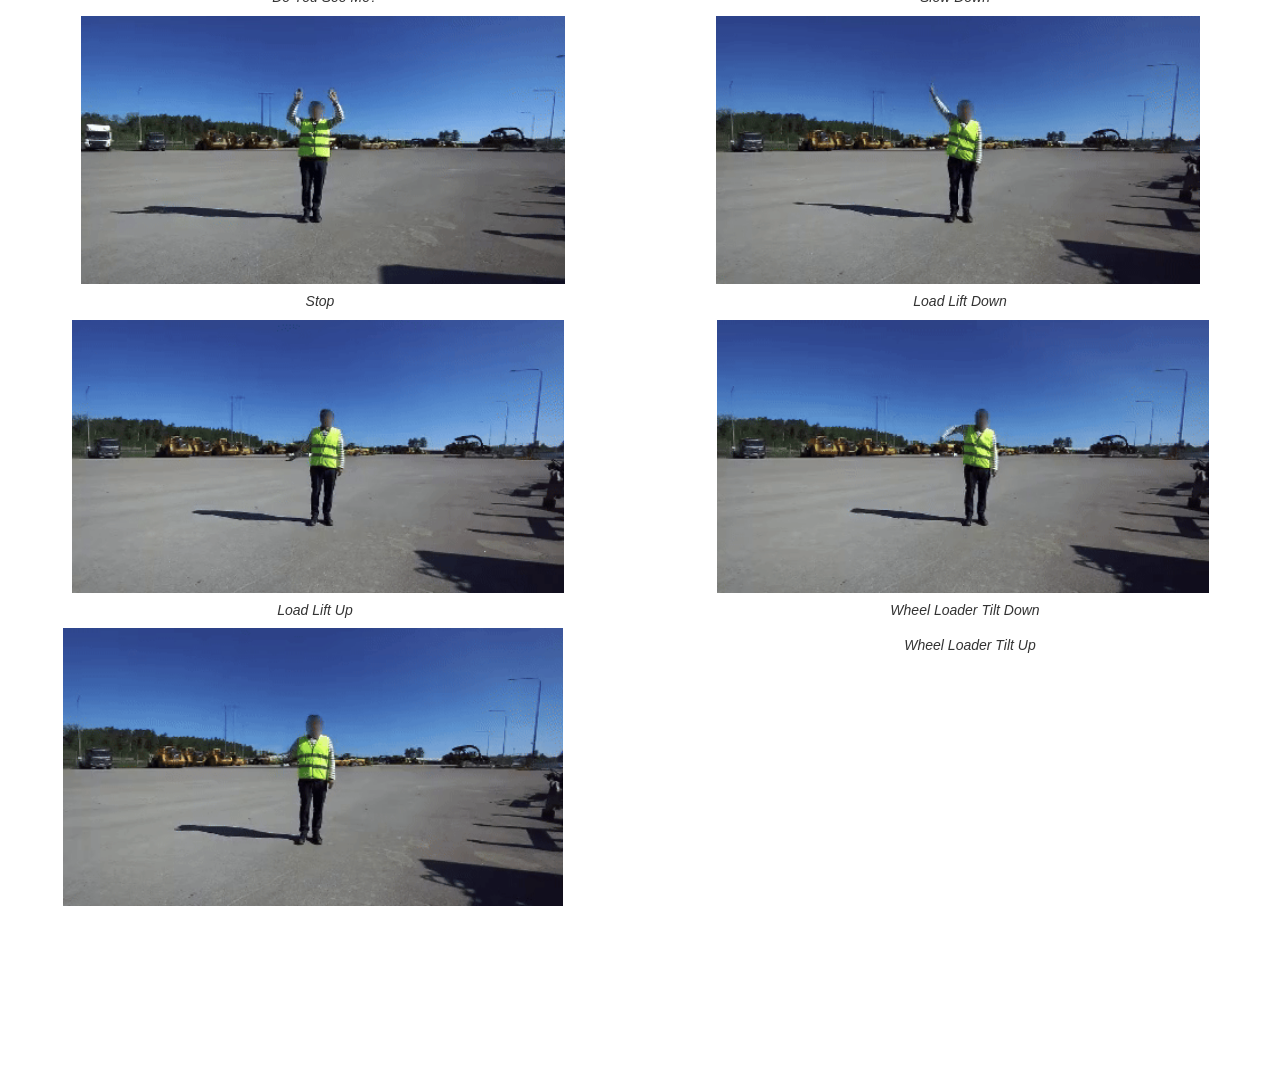
==== commit 758f9d69: "update" ====
--- a/ls_har/index.html
+++ b/ls_har/index.html
@@ -95,122 +95,120 @@
           <div class="row" style="text-align:center; padding: 1rem">
           <div class="col-sm-6">
               <img src="resrc/gifs/AllOK_1_anonymized.gif" alt="dti.png"  class="text-center" style="width: 80%; max-width: 1100px">
-            </div>
-            <div class="col-sm-6">
+          </div>
+          <div class="col-sm-6">
               <img src="resrc/gifs/ArmCircle_1_anonymized.gif" alt="deep_tsf.png"  class="text-center" style="width: 80%; max-width: 1100px">
-            </div>
-	          <div class="row" style="text-align:center; padding:1rem">
+          </div>
+	  <div class="row" style="text-align:center; padding:1rem">
           <div class="col-sm-6">
             <p><h5><center>All OK?</center></h5></p>
           </div>
           <div class="col-sm-6">
             <p><h5><center>Arm Circle</center></h5></p>
           </div>
-      </div>
-          <div class="col-sm-6">
+          <div class="row" style="text-align:center; padding:1rem">
+	  <div class="col-sm-6">
               <img src="resrc/gifs/BackUp_2_anonymized.gif" alt="deep_tsf.png"  class="text-center" style="width: 80%; max-width: 1100px">
-            </div>
-            <div class="col-sm-6">
+          </div>
+          <div class="col-sm-6">
               <img src="resrc/gifs/Come_1_anonymized.gif" alt="dti.png"  class="text-center" style="width: 80%; max-width: 1100px">
-            </div>
+          </div>
+	  <div class="row" style="text-align:center; padding:1rem">
           <div class="col-sm-6">
             <p><h5><center>Back Up</center></h5></p>
           </div>
           <div class="col-sm-6">
             <p><h5><center>Come</center></h5></p>
           </div>
-      </div>
-            <div class="col-sm-6">
+	  <div class="row" style="text-align:center; padding:1rem">
+          <div class="col-sm-6">
               <img src="resrc/gifs/Emergency_1_anonymized.gif" alt="deep_tsf.png"  class="text-center" style="width: 80%; max-width: 1100px">
-            </div>
-            <div class="col-sm-6">
+          </div>
+          <div class="col-sm-6">
               <img src="resrc/gifs/Exc_Swing_Left_1_anonymized-ezgif.com-video-to-gif-converter.gif" alt="deep_tsf.png"  class="text-center" style="width: 80%; max-width: 1100px">
-            </div>
-
-         <div class="col-sm-6">
+          </div>
+	  <div class="row" style="text-align:center; padding:1rem">
+          <div class="col-sm-6">
             <p><h5><center>Emergency</center></h5></p>
           </div>
           <div class="col-sm-6">
             <p><h5><center>Excavator Swing Left</center></h5></p>
           </div>
-          </div>
-
-            <div class="col-sm-6">
+	  <div class="row" style="text-align:center; padding:1rem">
+          <div class="col-sm-6">
               <img src="resrc/gifs/Exc_Swing_Right_1_anonymized-ezgif.com-video-to-gif-converter.gif" alt="dti.png"  class="text-center" style="width: 80%; max-width: 1100px">
-            </div>
-            <div class="col-sm-6">
+          </div>
+          <div class="col-sm-6">
               <img src="resrc/gifs/FollowMe_Clapping_1_anonymized-ezgif.com-video-to-gif-converter.gif" alt="deep_tsf.png"  class="text-center" style="width: 80%; max-width: 1100px">
-            </div>
-         <div class="col-sm-6">
+          </div>
+	  <div class="row" style="text-align:center; padding:1rem">
+          <div class="col-sm-6">
             <p><h5><center>Excavator Swing Right</center></h5></p>
           </div>
           <div class="col-sm-6">
             <p><h5><center>Follow Me</center></h5></p>
           </div>
-           </div>
-
-            <div class="col-sm-6">
+	  <div class="row" style="text-align:center; padding:1rem">
+          <div class="col-sm-6">
               <img src="resrc/gifs/Left_1_anonymized-ezgif.com-video-to-gif-converter.gif" alt="deep_tsf.png"  class="text-center" style="width: 80%; max-width: 1100px">
-            </div>
+          </div>
           <div class="col-sm-6">
               <img src="resrc/gifs/Right_1_anonymized-ezgif.com-video-to-gif-converter.gif" alt="dti.png"  class="text-center" style="width: 80%; max-width: 1100px">
-            </div>
-
-
-         <div class="col-sm-6">
+          </div>
+	  <div class="row" style="text-align:center; padding:1rem">
+          <div class="col-sm-6">
             <p><h5><center>Turn Left</center></h5></p>
           </div>
           <div class="col-sm-6">
             <p><h5><center>Turn Right</center></h5></p>
           </div>
-        </div>
-
-            <div class="col-sm-6">
+	  <div class="row" style="text-align:center; padding:1rem">
+          <div class="col-sm-6">
               <img src="resrc/gifs/SeeMe_1_anonymized-ezgif.com-video-to-gif-converter.gif" alt="deep_tsf.png"  class="text-center" style="width: 80%; max-width: 1100px">
-            </div>
-            <div class="col-sm-6">
+          </div>
+          <div class="col-sm-6">
               <img src="resrc/gifs/Slow_Down_1_anonymized-ezgif.com-video-to-gif-converter.gif" alt="deep_tsf.png"  class="text-center" style="width: 80%; max-width: 1100px">
-            </div>
-	              <div class="col-sm-6">
+          </div>
+	  <div class="row" style="text-align:center; padding:1rem">
+	  <div class="col-sm-6">
             <p><h5><center>Do You See Me?</center></h5></p>
           </div>
           <div class="col-sm-6">
             <p><h5><center>Slow Down</center></h5></p>
           </div>
-      </div>
-
-	                <div class="col-sm-6">
+	  <div class="row" style="text-align:center; padding:1rem">
+	  <div class="col-sm-6">
               <img src="resrc/gifs/Stop_1_anonymized-ezgif.com-video-to-gif-converter.gif" alt="dti.png"  class="text-center" style="width: 80%; max-width: 1100px">
-            </div>
-            <div class="col-sm-6">
+          </div>
+          <div class="col-sm-6">
               <img src="resrc/gifs/WL_Lift_Down_1_anonymized-ezgif.com-video-to-gif-converter.gif" alt="deep_tsf.png"  class="text-center" style="width: 80%; max-width: 1100px">
-            </div>
-	              <div class="col-sm-6">
+          </div>
+	  <div class="row" style="text-align:center; padding:1rem">
+	  <div class="col-sm-6">
             <p><h5><center>Stop</center></h5></p>
           </div>
           <div class="col-sm-6">
             <p><h5><center>Load Lift Down</center></h5></p>
           </div>
-      </div>
-
-            <div class="col-sm-6">
+	  <div class="row" style="text-align:center; padding:1rem">
+          <div class="col-sm-6">
               <img src="resrc/gifs/WL_Lift_Up_1_anonymized-ezgif.com-video-to-gif-converter.gif" alt="deep_tsf.png"  class="text-center" style="width: 80%; max-width: 1100px">
-            </div>
+          </div>
           <div class="col-sm-6">
               <img src="resrc/gifs/WL_Tilt_Down_1_anonymized-ezgif.com-video-to-gif-converter.gif" alt="dti.png"  class="text-center" style="width: 80%; max-width: 1100px">
-            </div>
-	              <div class="col-sm-6">
+          </div>
+	  <div class="row" style="text-align:center; padding:1rem">
+	  <div class="col-sm-6">
             <p><h5><center>Load Lift Up </center></h5></p>
           </div>
           <div class="col-sm-6">
             <p><h5><center>Wheel Loader Tilt Down</center></h5></p>
           </div>
-      </div>
-
-            <div class="col-sm-6">
+	  <div class="row" style="text-align:center; padding:1rem">
+          <div class="col-sm-6">
               <img src="resrc/gifs/WL_Tilt_UP_1_anonymized-ezgif.com-video-to-gif-converter.gif" alt="deep_tsf.png"  class="text-center" style="width: 80%; max-width: 1100px">
-            </div>
-      </div>
+          </div>
+	  <div class="row" style="text-align:center; padding:1rem">
           <div class="col-sm-6">
             <p><h5><center>Wheel Loader Tilt Up</center></h5></p>
           </div>
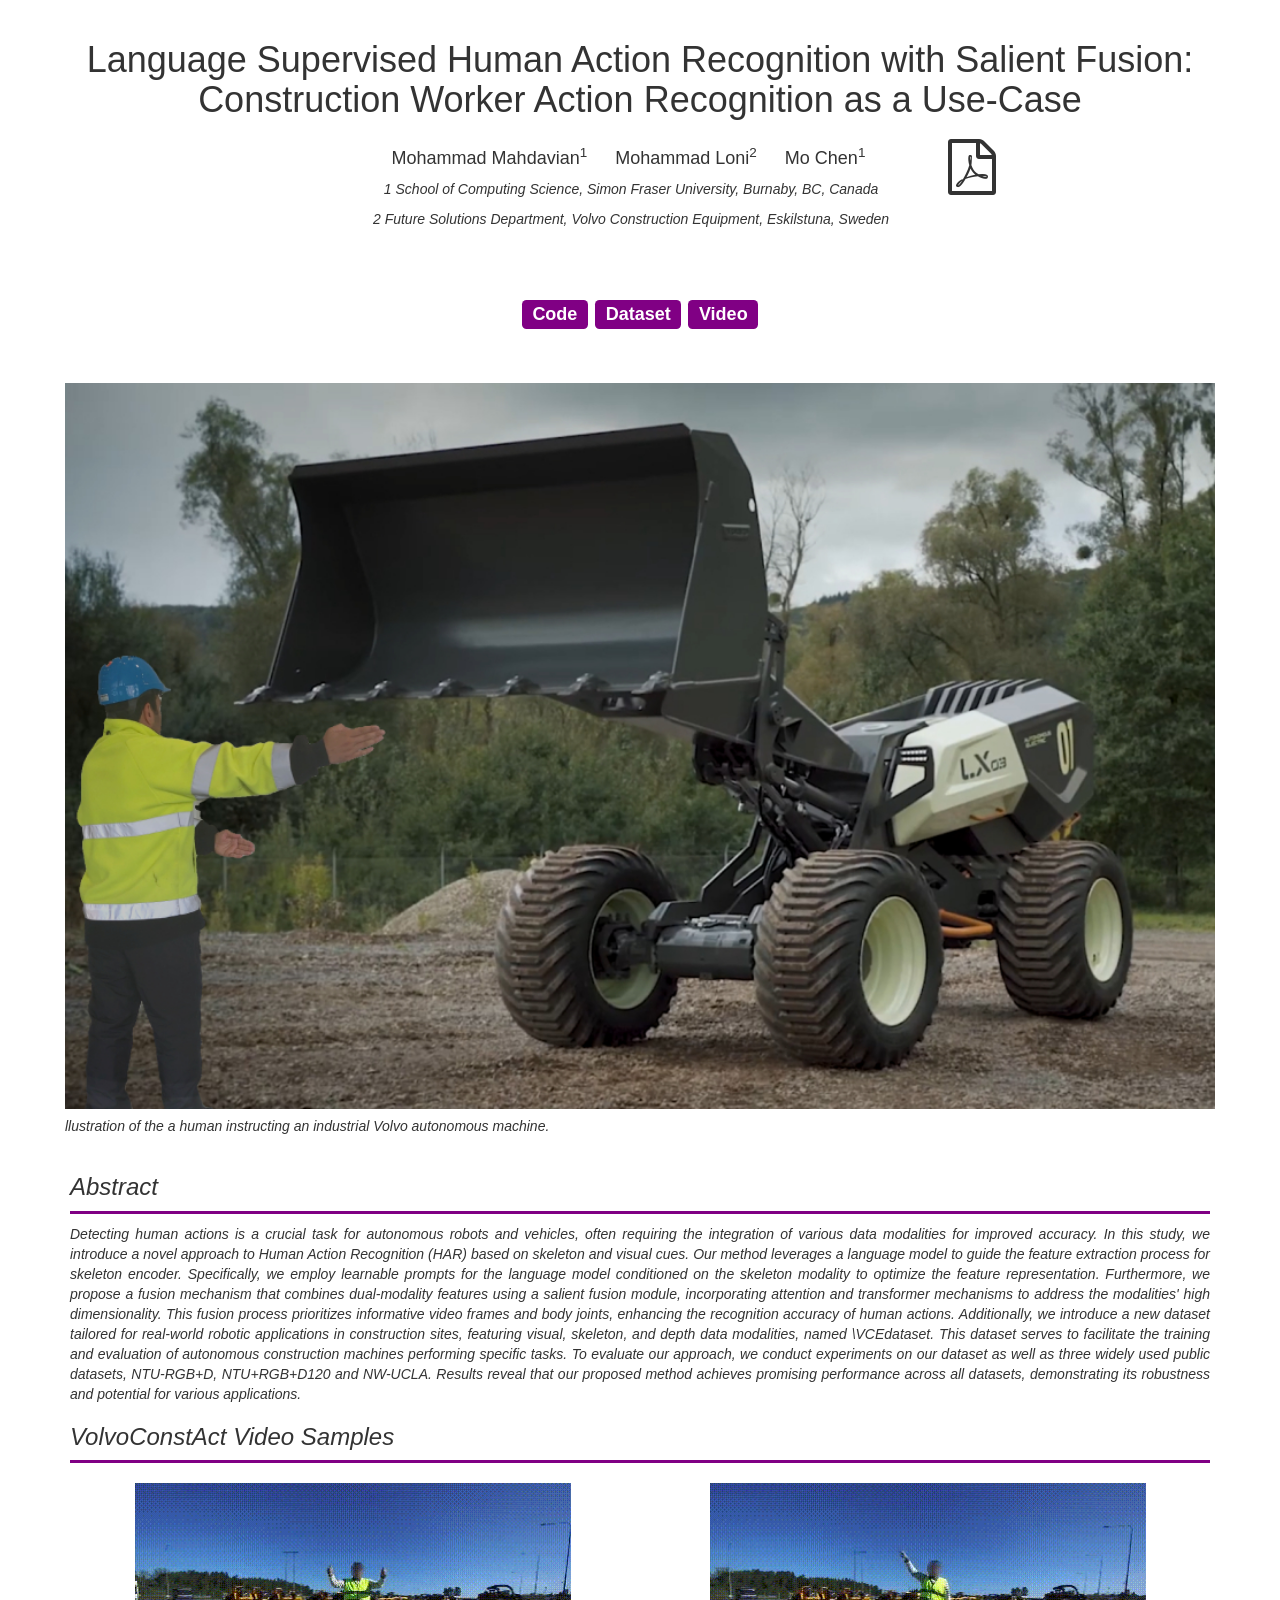
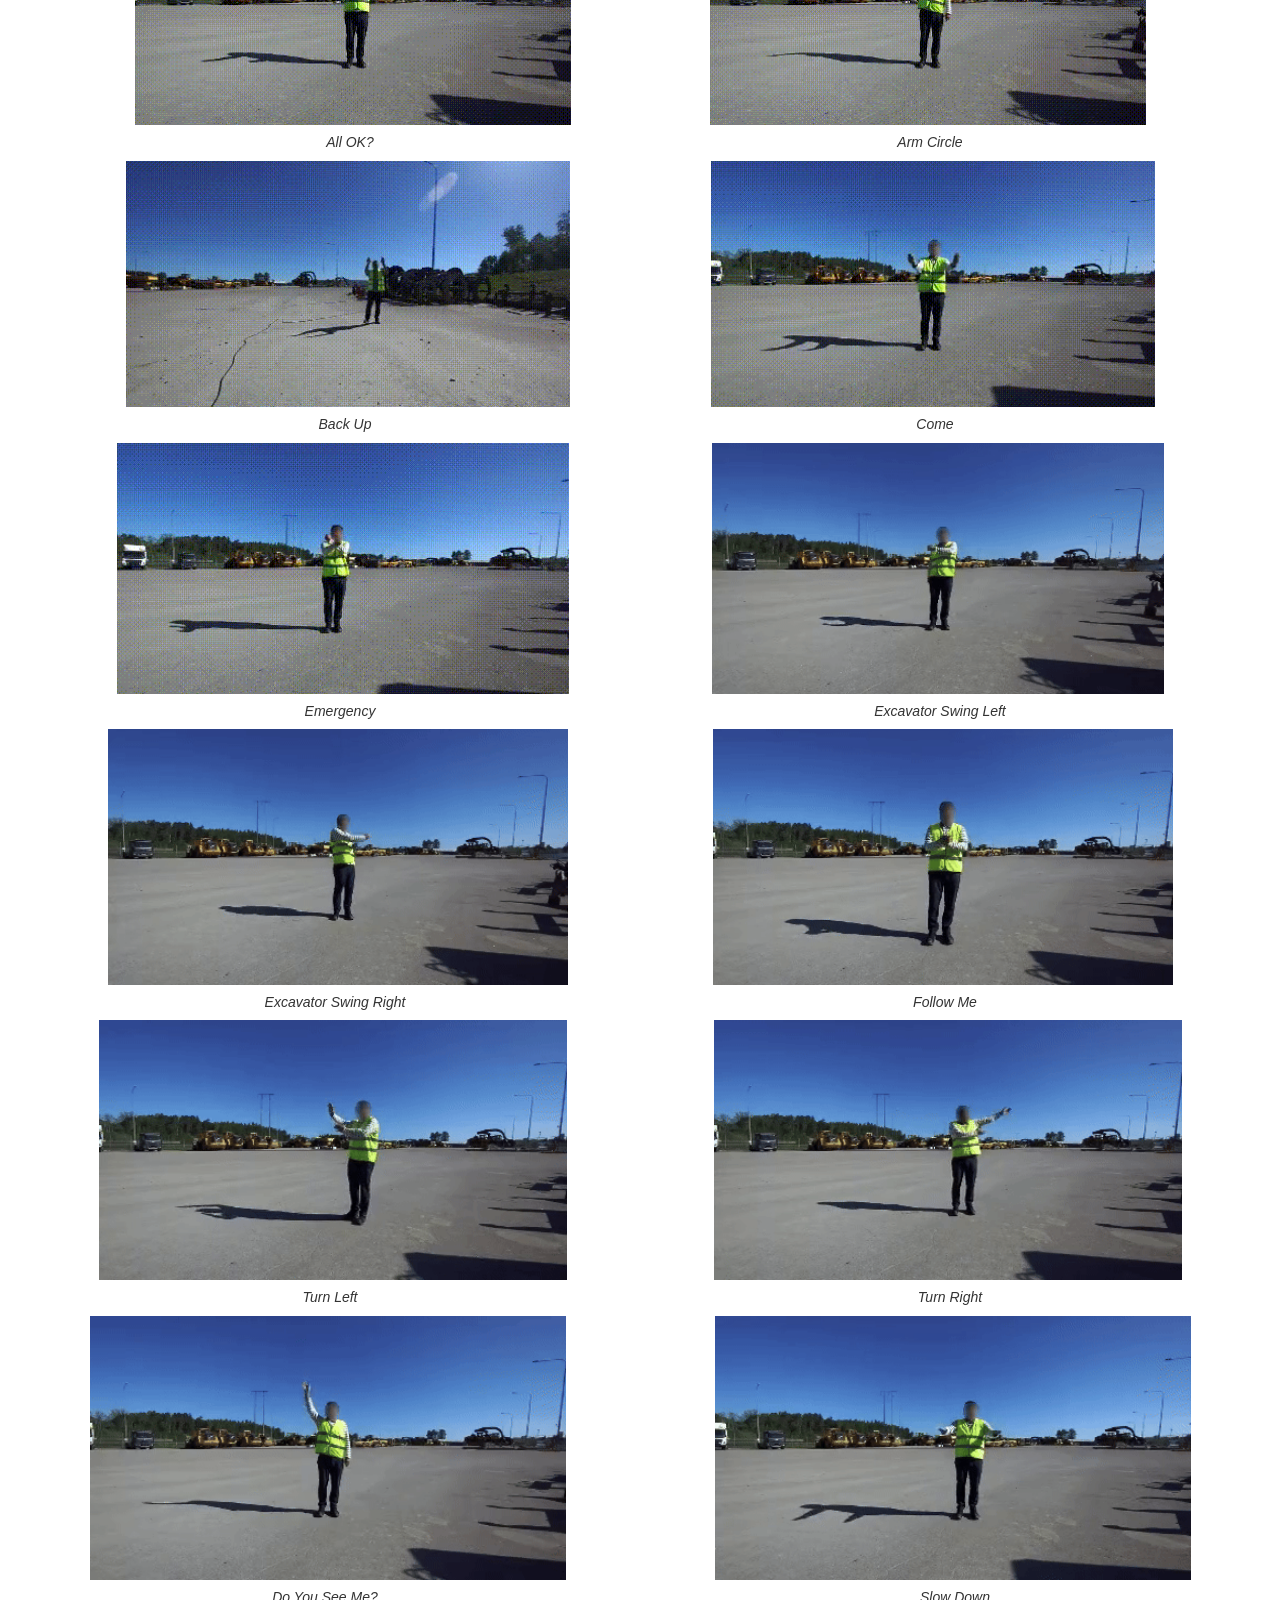
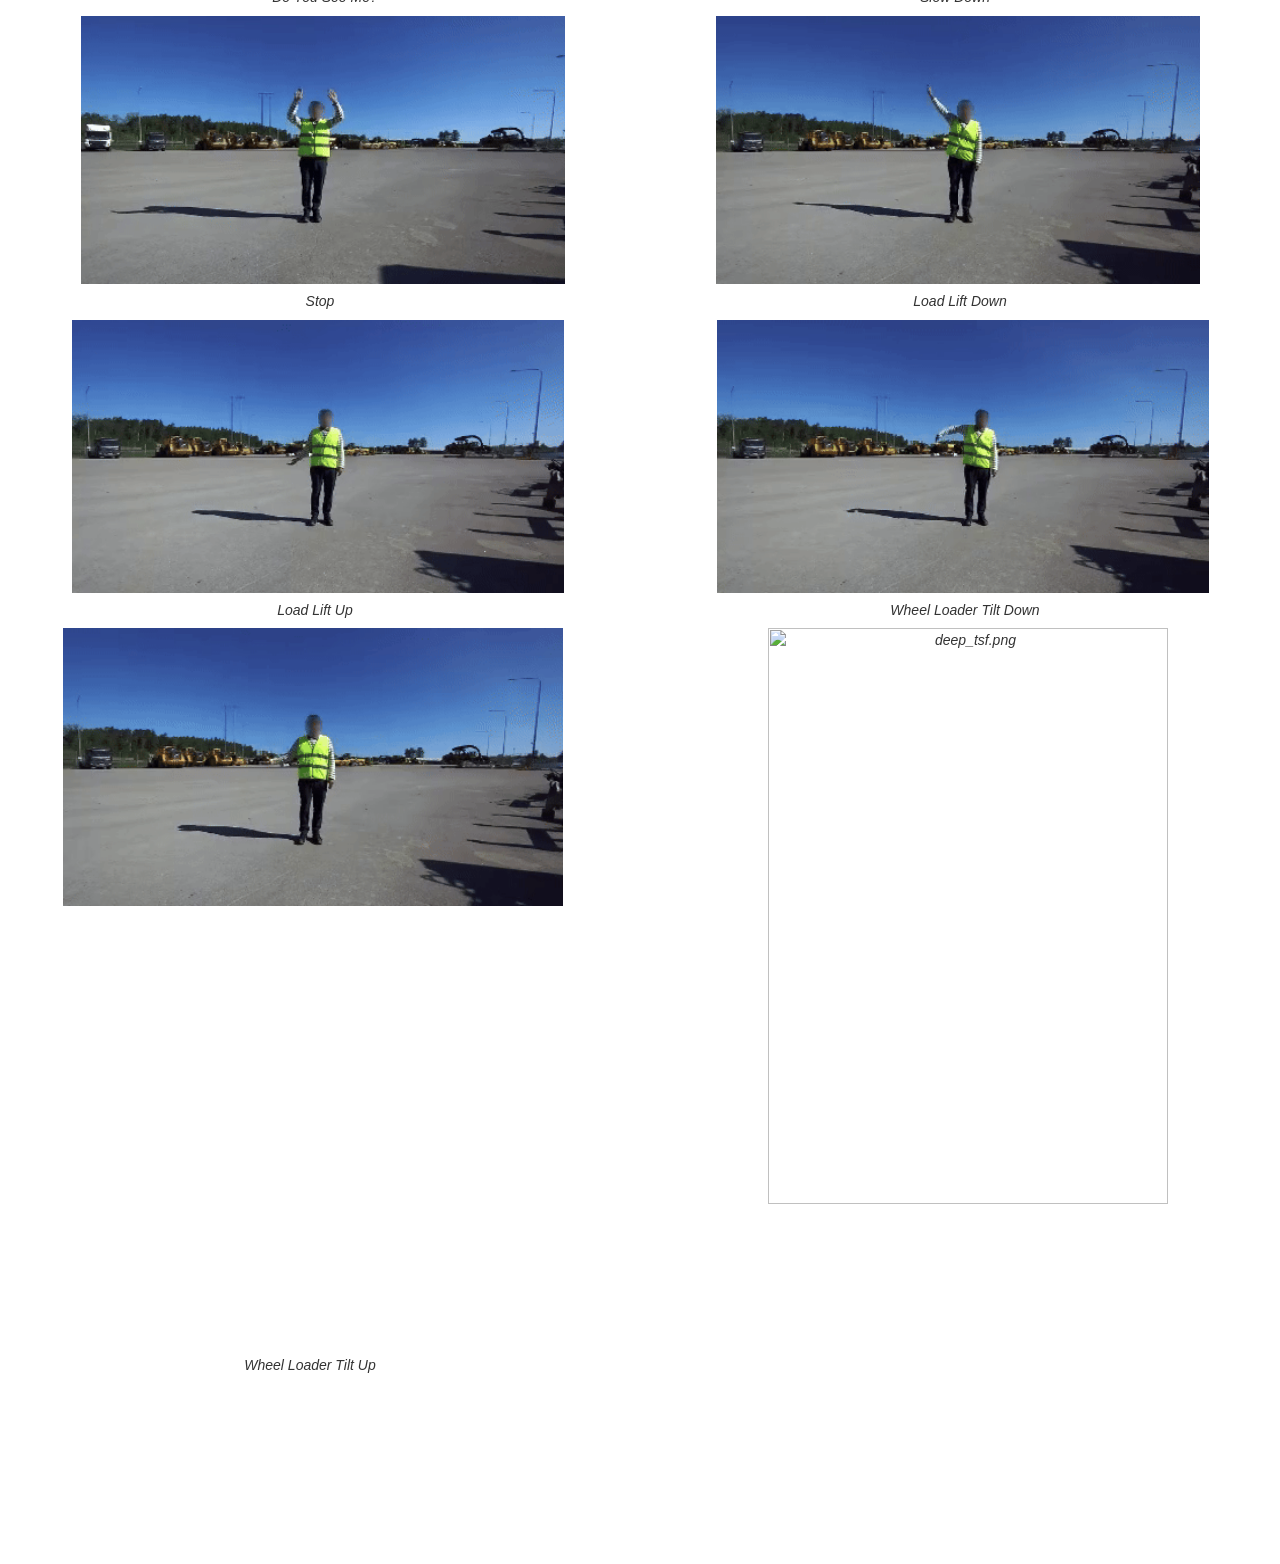
==== commit c5e19bb8: "update" ====
--- a/ls_har/index.html
+++ b/ls_har/index.html
@@ -208,6 +208,9 @@
           <div class="col-sm-6">
               <img src="resrc/gifs/WL_Tilt_UP_1_anonymized-ezgif.com-video-to-gif-converter.gif" alt="deep_tsf.png"  class="text-center" style="width: 80%; max-width: 1100px">
           </div>
+	  <div class="col-sm-6">
+              <img src="" alt="deep_tsf.png"  class="text-center" style="width: 80%; max-width: 1100px">
+          </div>
 	  <div class="row" style="text-align:center; padding:1rem">
           <div class="col-sm-6">
             <p><h5><center>Wheel Loader Tilt Up</center></h5></p>
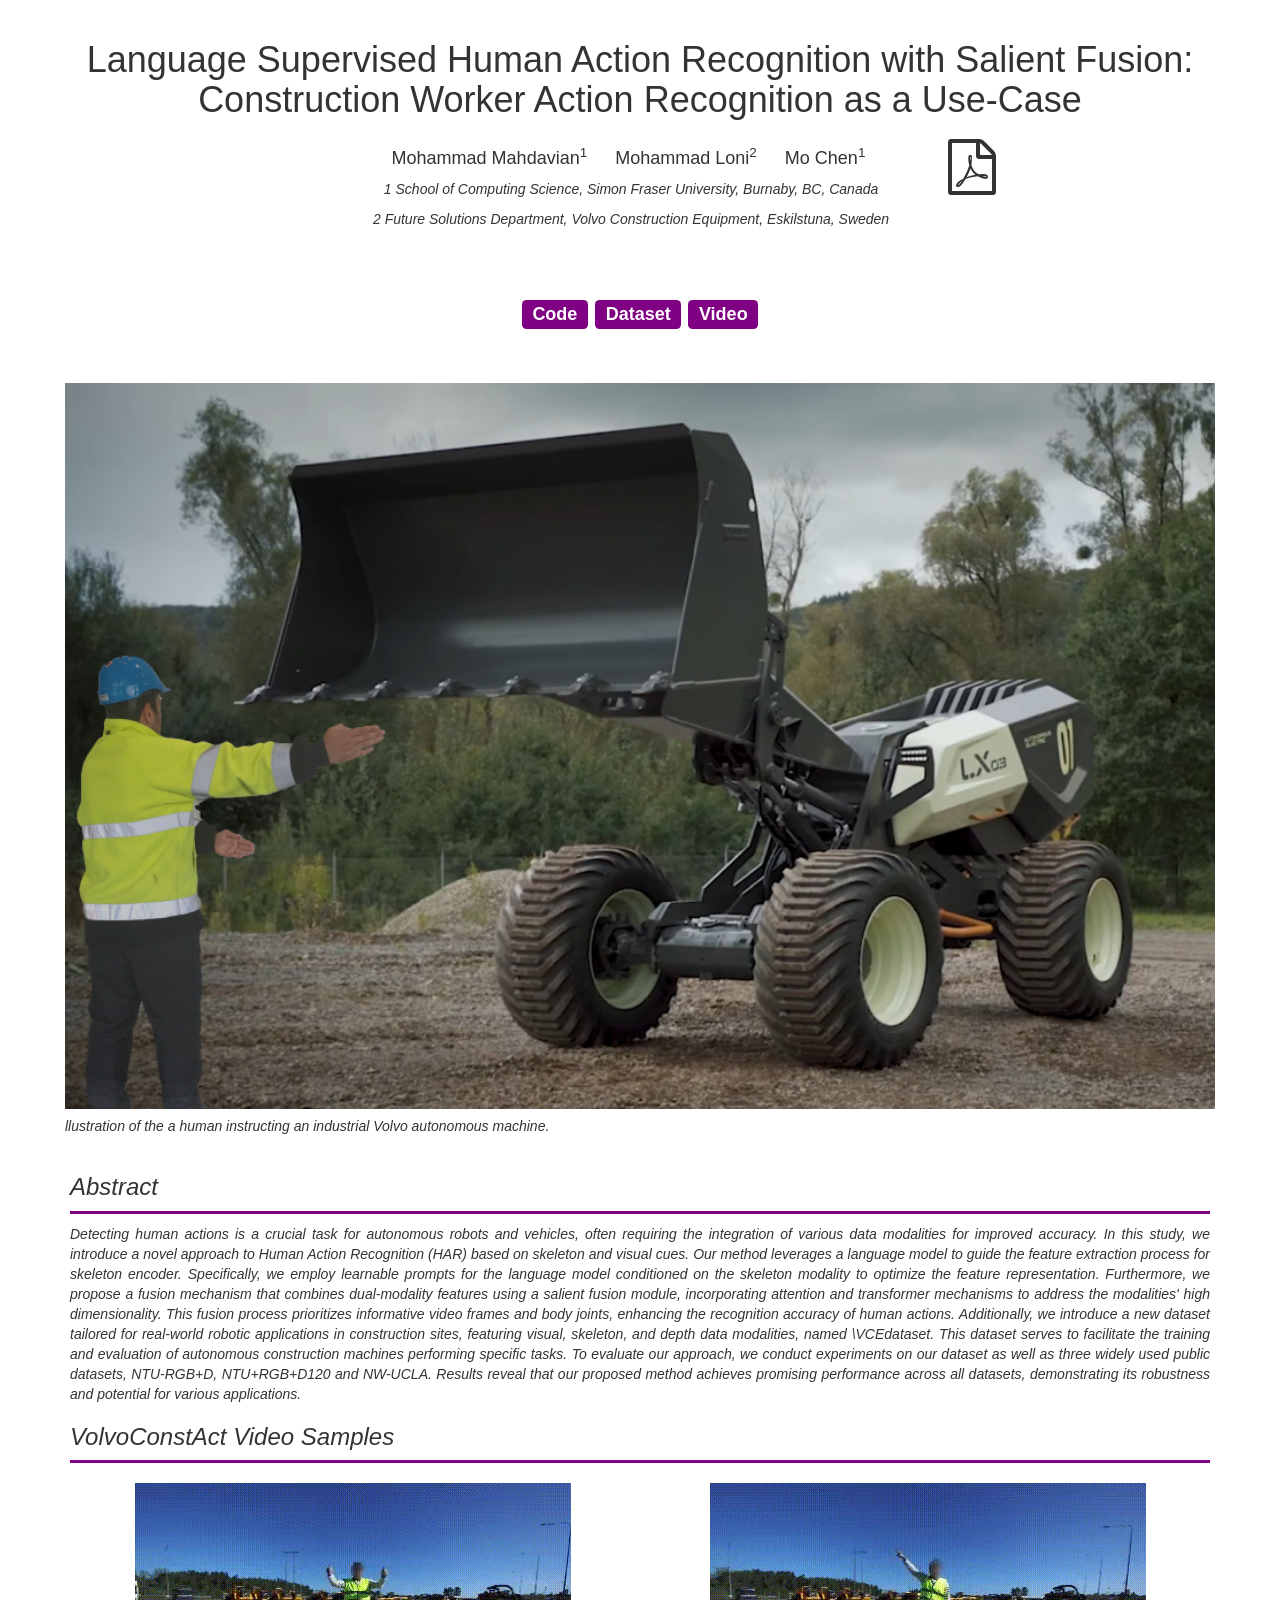
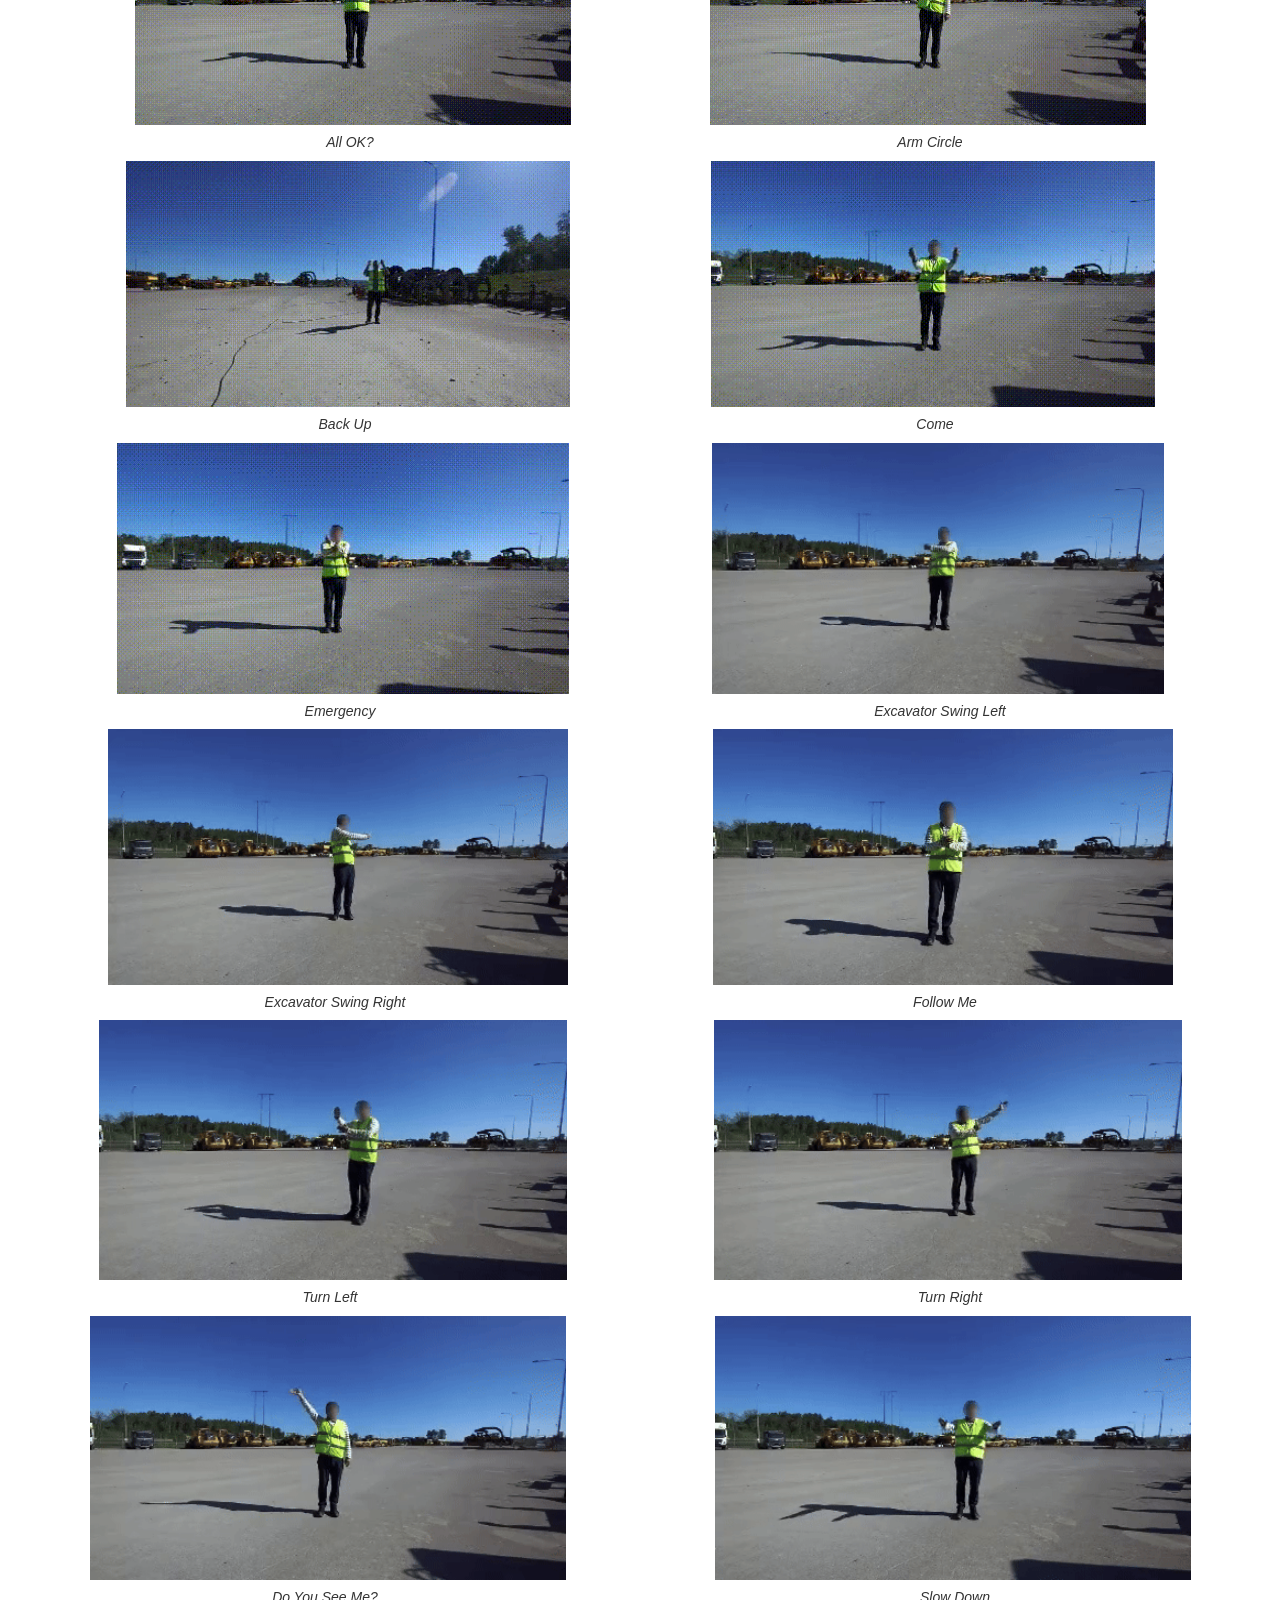
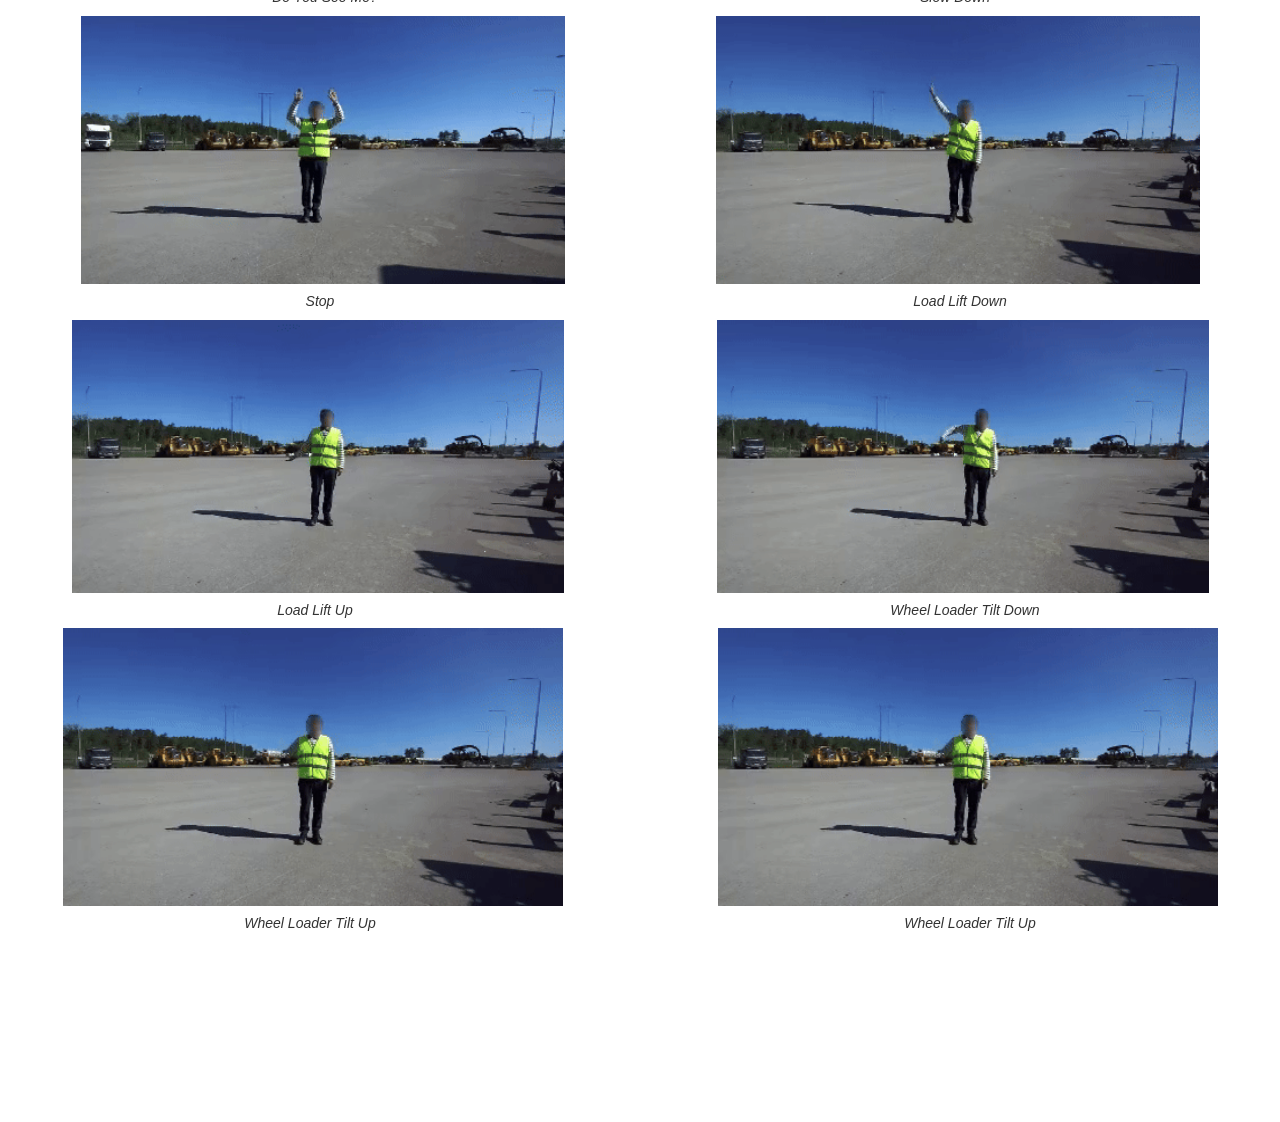
==== commit d183c249: "update" ====
--- a/ls_har/index.html
+++ b/ls_har/index.html
@@ -209,10 +209,13 @@
               <img src="resrc/gifs/WL_Tilt_UP_1_anonymized-ezgif.com-video-to-gif-converter.gif" alt="deep_tsf.png"  class="text-center" style="width: 80%; max-width: 1100px">
           </div>
 	  <div class="col-sm-6">
-              <img src="" alt="deep_tsf.png"  class="text-center" style="width: 80%; max-width: 1100px">
-          </div>
-	  <div class="row" style="text-align:center; padding:1rem">
-          <div class="col-sm-6">
+              <img src="resrc/gifs/WL_Tilt_UP_1_anonymized-ezgif.com-video-to-gif-converter.gif" alt="deep_tsf.png"  class="text-center" style="width: 80%; max-width: 1100px">
+          </div>
+	  <div class="row" style="text-align:center; padding:1rem">
+          <div class="col-sm-6">
+            <p><h5><center>Wheel Loader Tilt Up</center></h5></p>
+          </div>
+	  <div class="col-sm-6">
             <p><h5><center>Wheel Loader Tilt Up</center></h5></p>
           </div>
       </div>
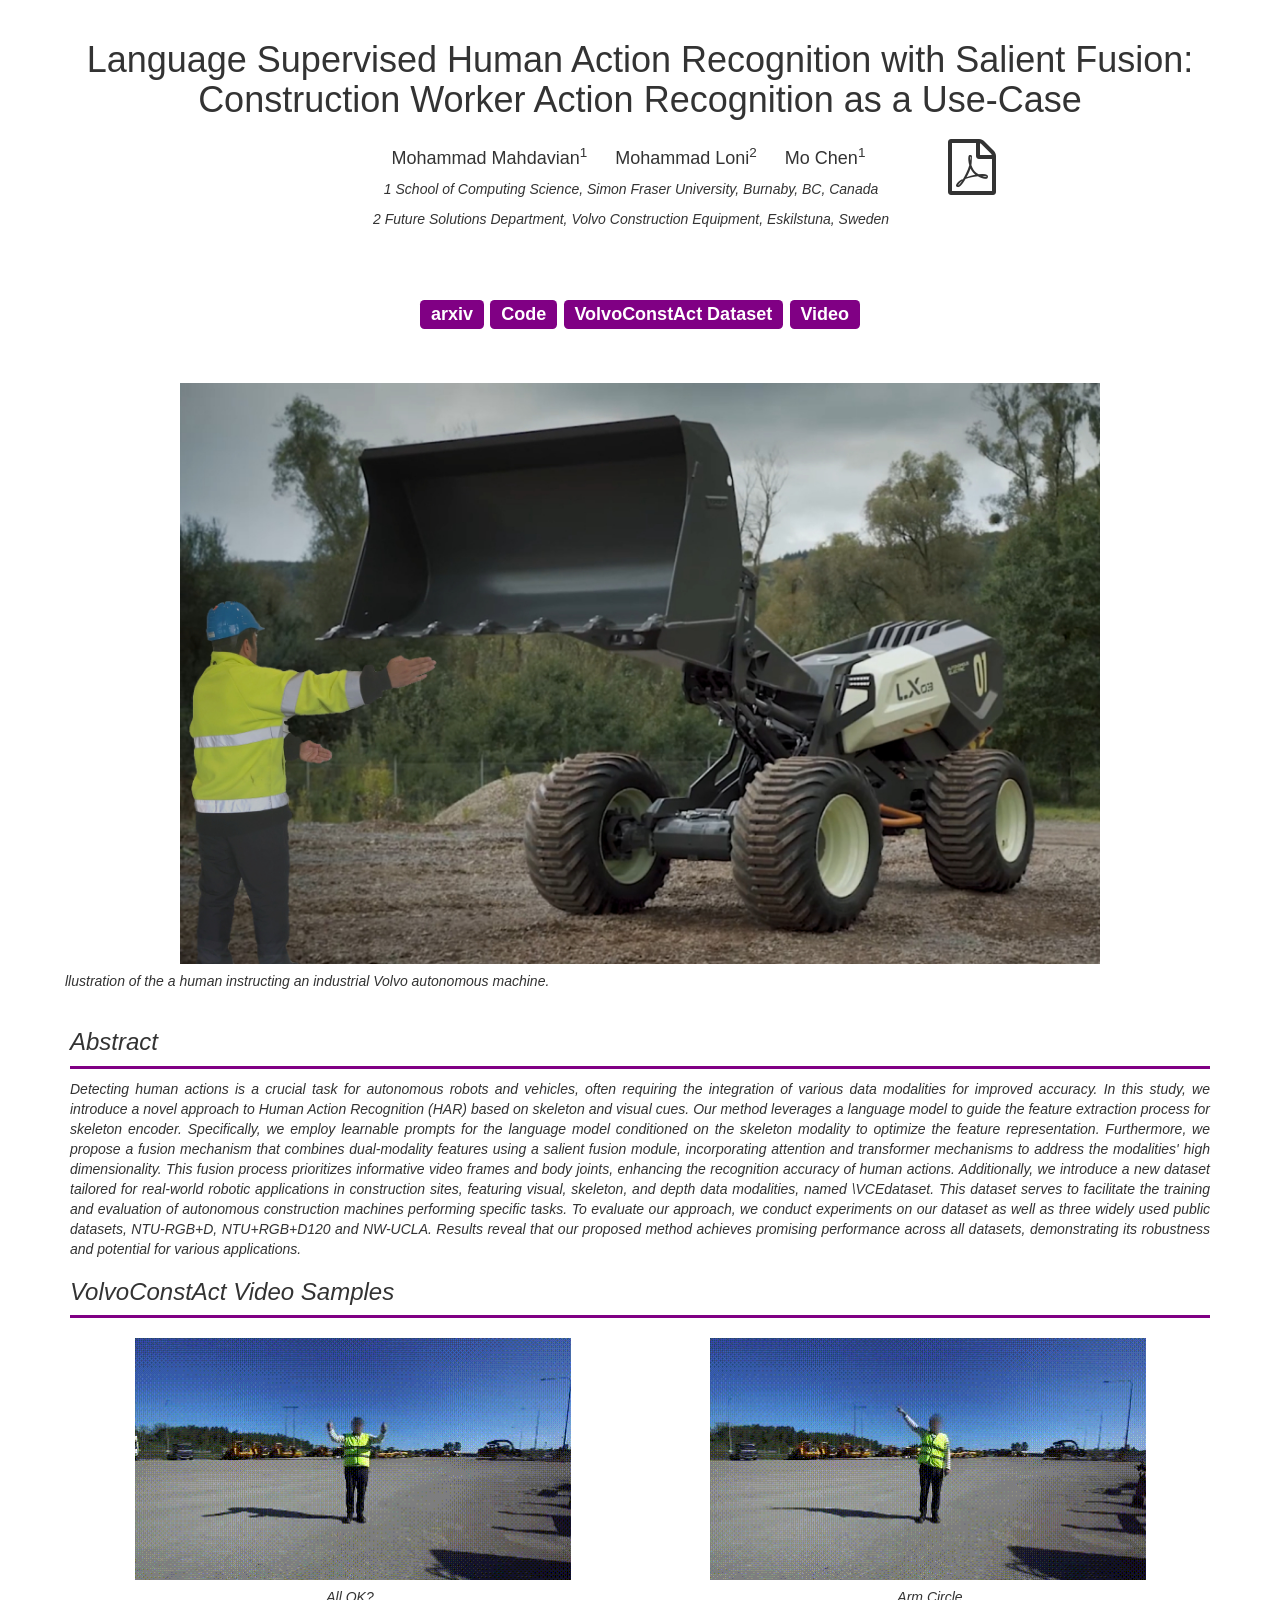
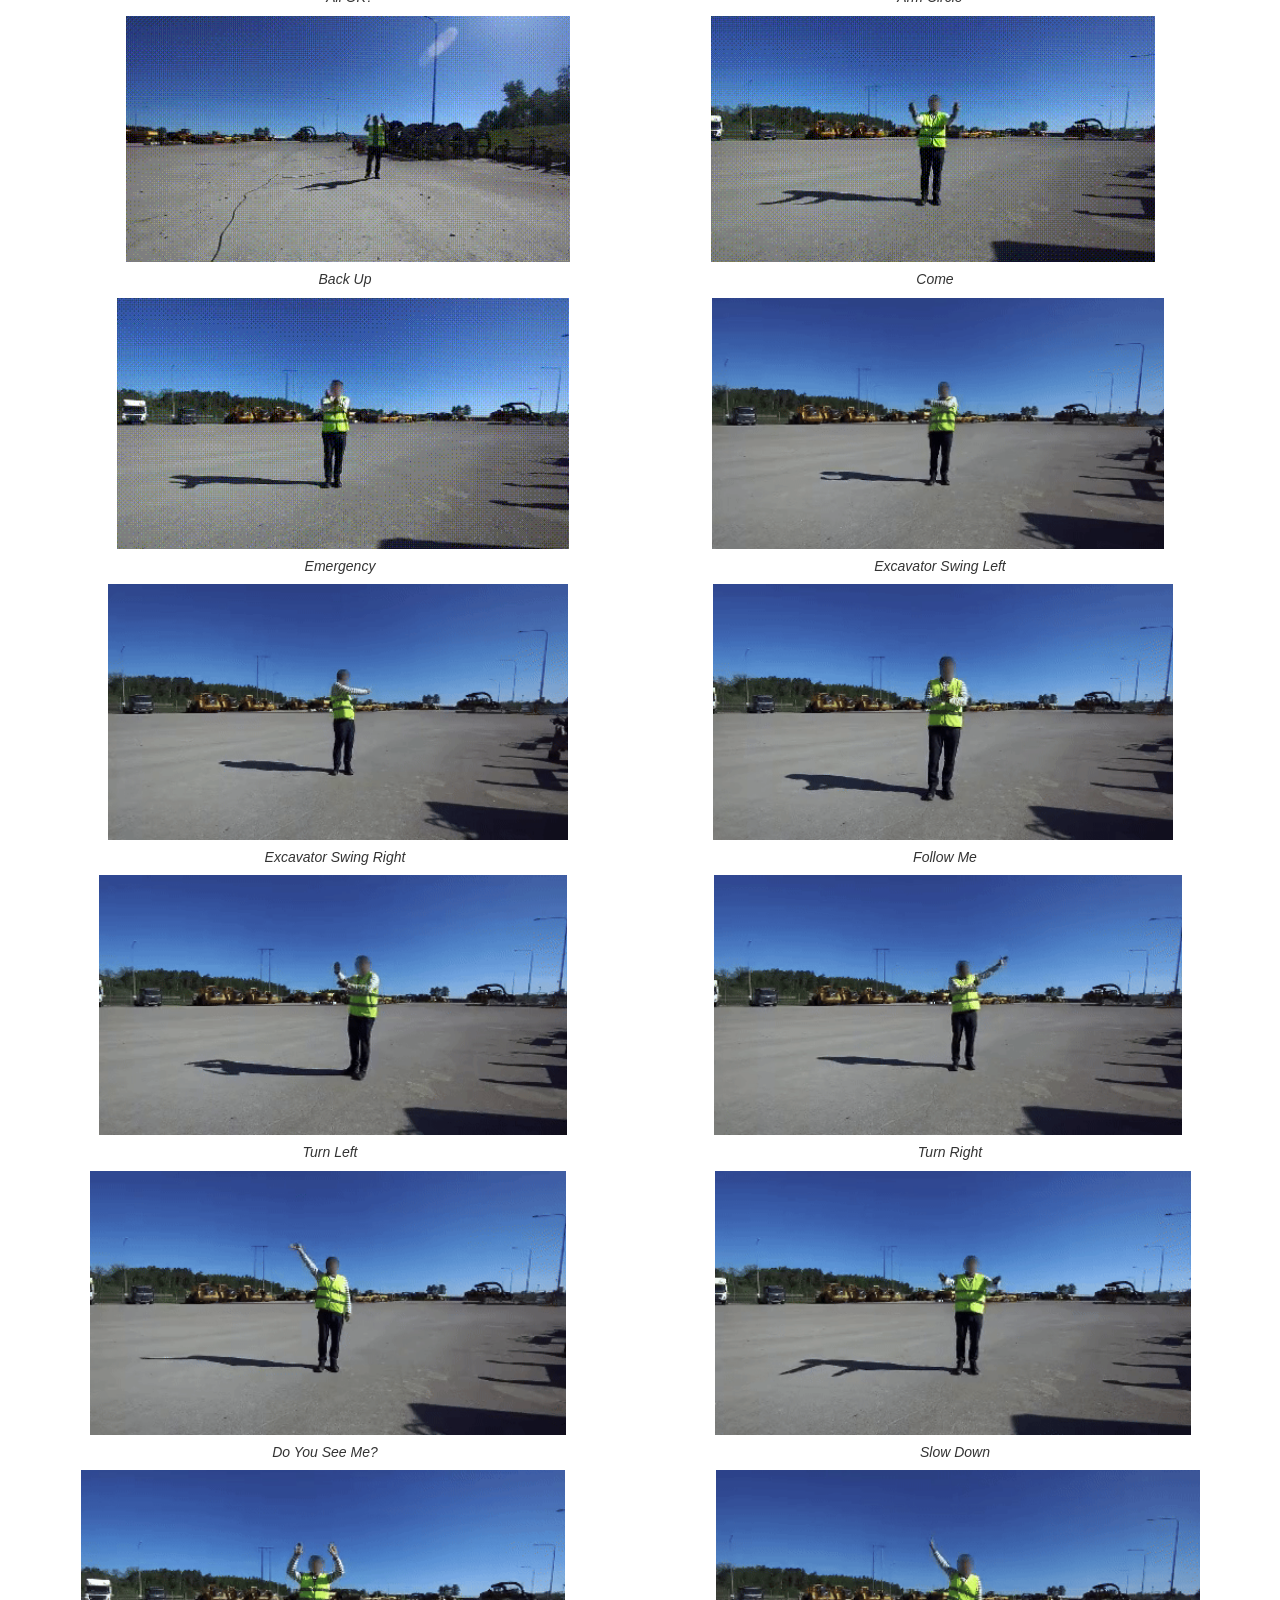
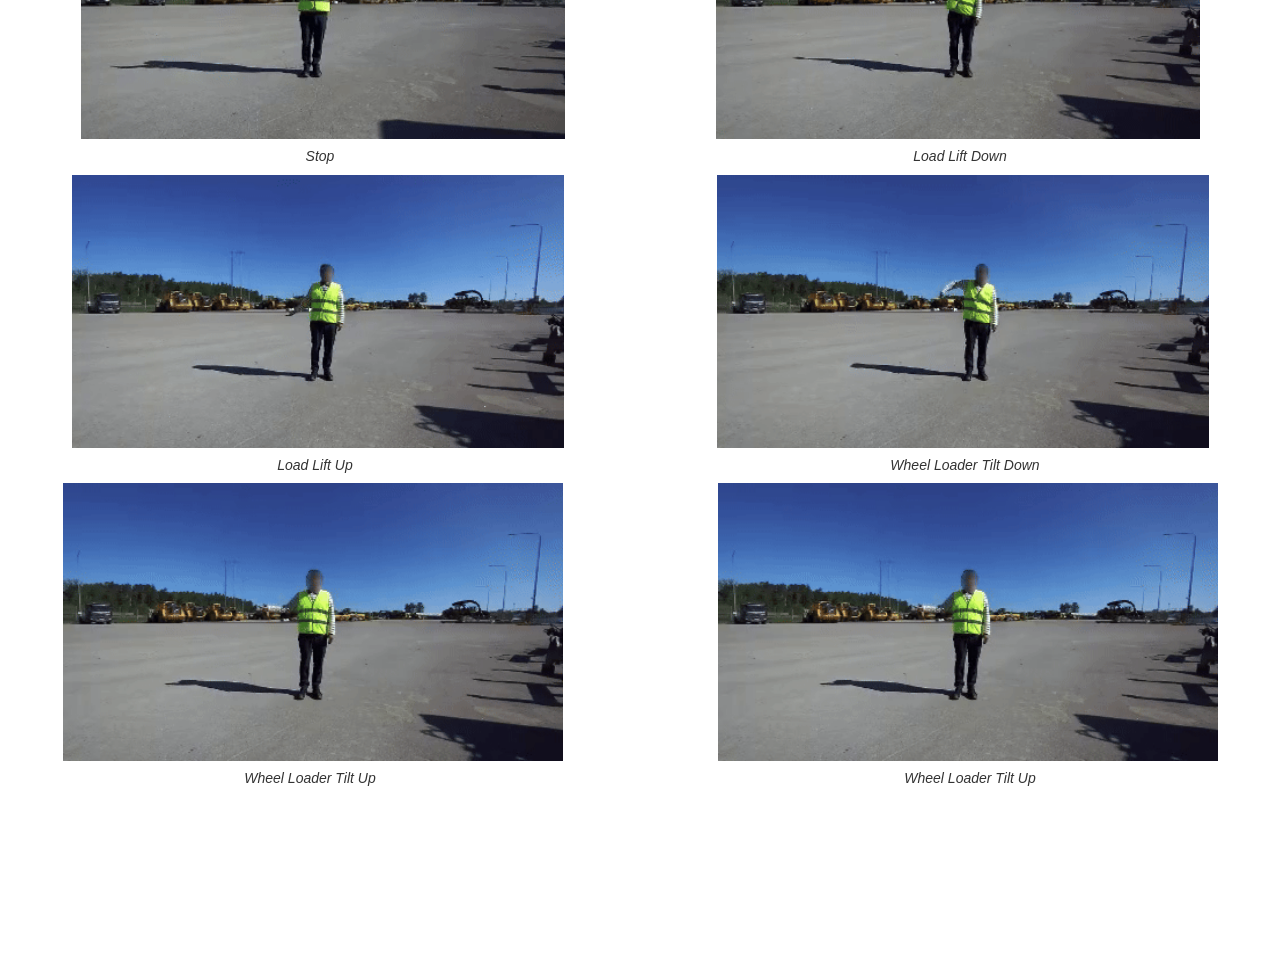
==== commit f2ac2191: "update" ====
--- a/ls_har/index.html
+++ b/ls_har/index.html
@@ -38,7 +38,7 @@
         <nobr>Canada</nobr> -->
         </div>
         <div class="hidden-xs hidden-sm col-md-1" style="text-align:left; margin-left:0px; margin-right:0px">
-        <a href="" style="color:inherit">
+        <a href="https://arxiv.org/pdf/2410.01962" style="color:inherit">
             <i class="fa fa-file-pdf-o fa-4x"></i></a> 
         </div>
         <!-- <div class="hidden-xs hidden-sm col-md-2" style="text-align:left; margin-left:0px;">
@@ -61,12 +61,12 @@
       <a class="label label-info" href="https://dev9032.d1ab6be83l9u2m.amplifyapp.com/">Annotation Website</a>
       <a class="label label-info" href="resrc/ref.bib">BibTeX</a> -->
         
-      <!--       <a class="label label-info" href="resrc/arxiv-followahead.pdf">arxiv</a> -->
+      <a class="label label-info" href="https://arxiv.org/pdf/2410.01962">arxiv</a>
       <a class="label label-info" href="https://github.com/VCEET/ConstAct_HAR_SFU">Code</a>
-      <a class="label label-info" href="https://vault.sfu.ca/index.php/s/TsY56IcvQ1hR6F2">Dataset</a>
+      <a class="label label-info" href="https://vault.sfu.ca/index.php/s/TsY56IcvQ1hR6F2">VolvoConstAct Dataset</a>
       <a class="label label-info" href="https://youtu.be/1O9NRZH03aY">Video</a>
     </h3>
-    <img src="resrc/VCE_Usecase_5.jpg" alt="teaser.png" class="text-center" style="width: 100%; max-width: 2000px">
+    <img src="resrc/VCE_Usecase_5.jpg" alt="teaser.png" class="text-center" style="width: 80%; max-width: 2000px">
     <p><h5><em>llustration of the a human instructing an industrial Volvo autonomous machine.</h5></p>    
 </div>
 
@@ -76,7 +76,7 @@
     <h3>Abstract</h3>
     <hr/>
     <p>
-Detecting human actions is a crucial task for autonomous robots and vehicles, often requiring the integration of various data modalities for improved accuracy. 
+	Detecting human actions is a crucial task for autonomous robots and vehicles, often requiring the integration of various data modalities for improved accuracy. 
         In this study, we introduce a novel approach to Human Action Recognition (HAR) based on skeleton and visual cues. Our method leverages a language model to guide the feature extraction process for skeleton encoder. 
         Specifically, we employ learnable prompts for the language model conditioned on the skeleton modality to optimize the feature representation. 
         Furthermore, we propose a fusion mechanism that combines dual-modality features using a salient fusion module, incorporating attention and transformer mechanisms to address the modalities' high dimensionality. 
